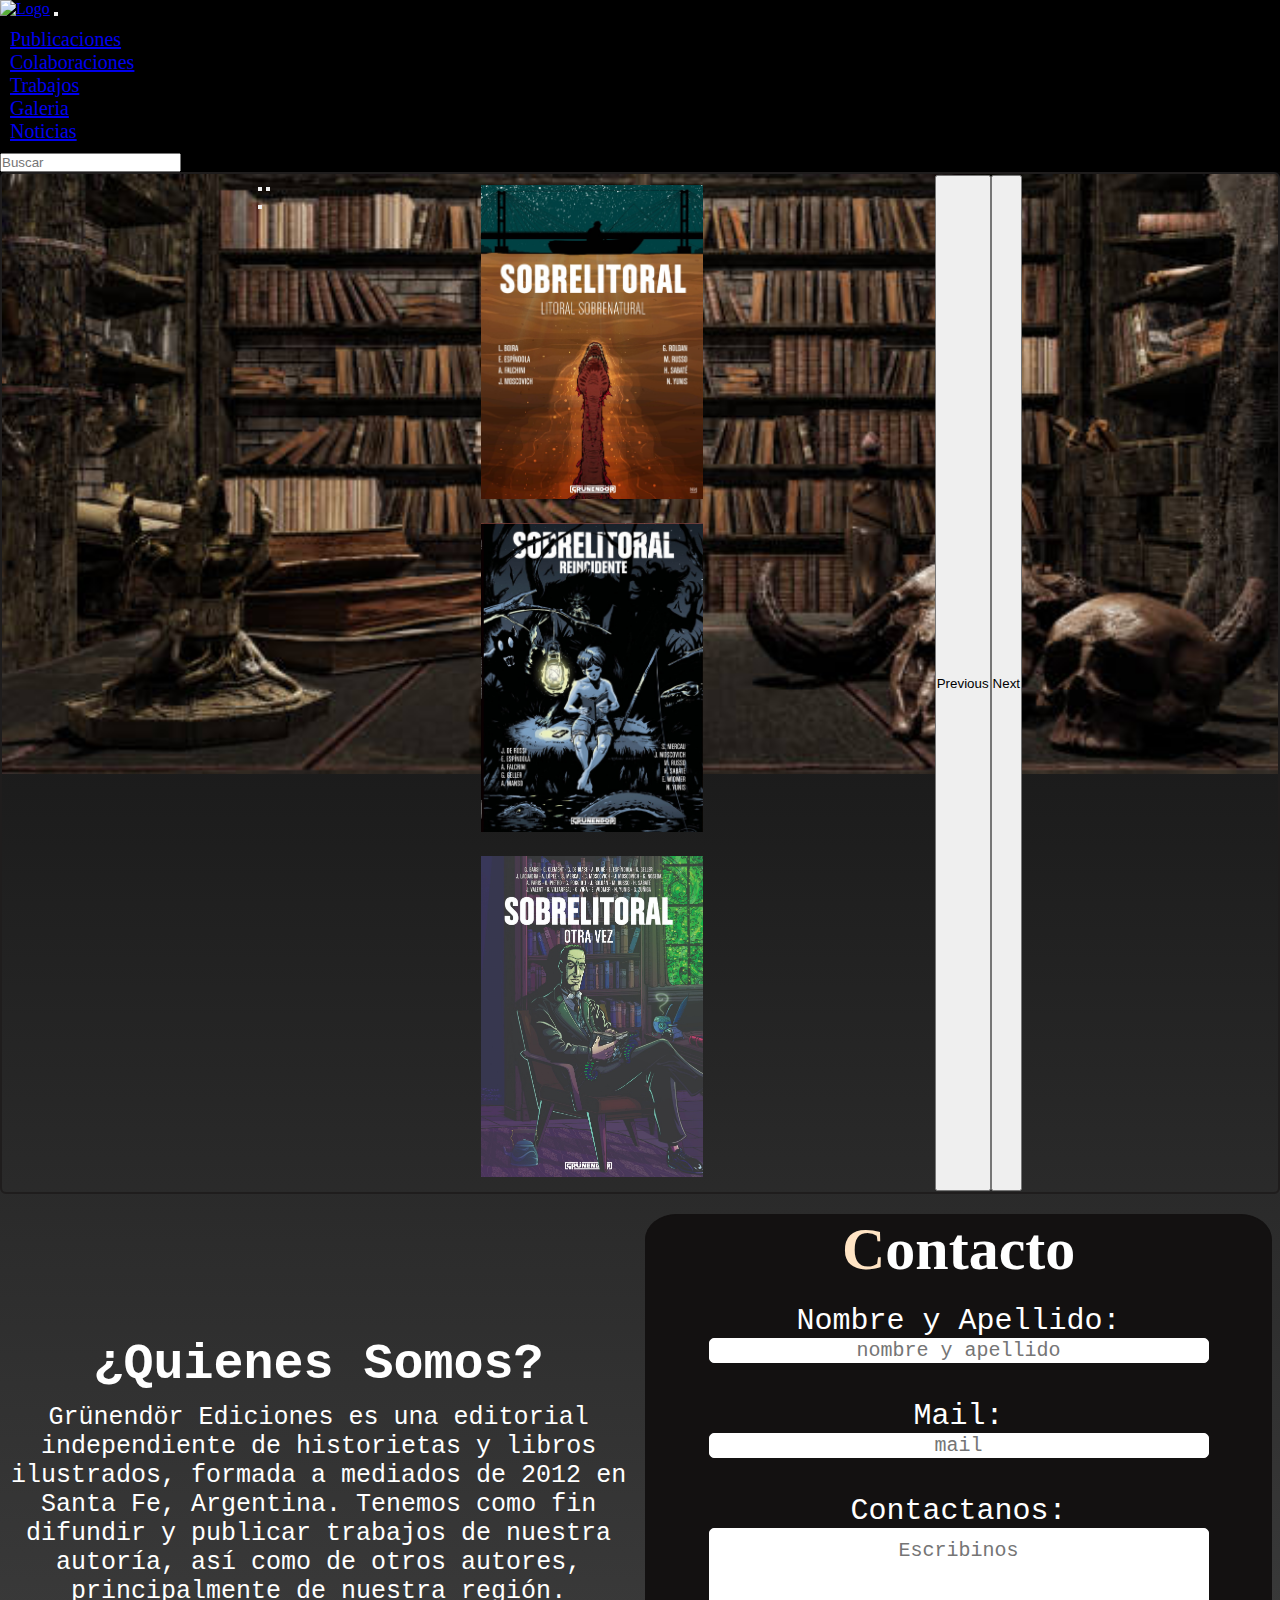
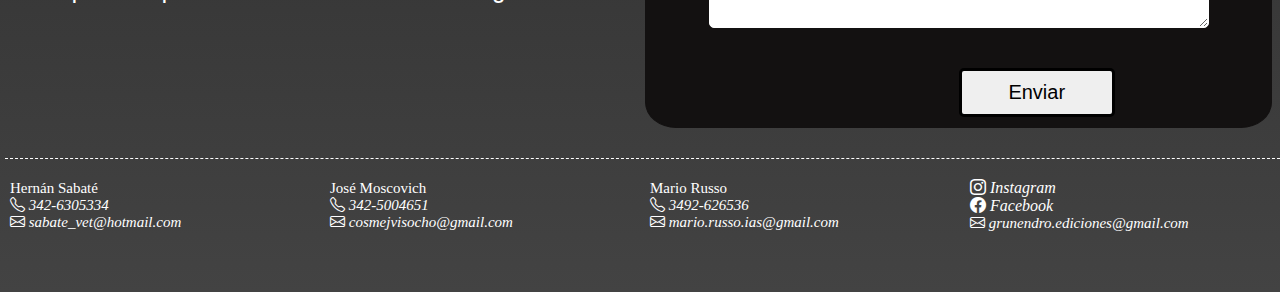
==== index.html @ ede52e36 "tercer pre entrega incompleta" ====
<!DOCTYPE html>
<html lang="es">

<head>
    <meta charset="UTF-8">
    <meta http-equiv="X-UA-Compatible" content="IE=edge">
    <meta name="viewport" content="width=device-width, initial-scale=1.0">
    <title>Grünendör Ediciones</title>
    <!--ANIMATE CSS-->
    <link rel="stylesheet" href="https://cdnjs.cloudflare.com/ajax/libs/animate.css/4.1.1/animate.min.css" />
    <!--ICONOS BOOTSTRAP -->
    <link rel="stylesheet" href="https://cdn.jsdelivr.net/npm/bootstrap-icons@1.10.3/font/bootstrap-icons.css">
    <!--CSS BOOTSTRAP-->
    <link href="https://cdn.jsdelivr.net/npm/bootstrap@5.3.0-alpha1/dist/css/bootstrap.min.css" rel="stylesheet"
        integrity="sha384-GLhlTQ8iRABdZLl6O3oVMWSktQOp6b7In1Zl3/Jr59b6EGGoI1aFkw7cmDA6j6gD" crossorigin="anonymous">

    <!--CSS-->
    <link rel="stylesheet" href="CSS/estilos.css">
</head>
<!--en la pagina incial quiero mostrar portadas de libros mas importante o relevantes de la semana o mes que se pueda ir pasando de lados y al clickear en alguna portada, te lleve a la informacion de dicho libro. Luego bajando te encontras con una descripcion de la editorial, luego con un formulario de contacto y por ultimo las redes sociales, numero de wsp y mail. Le estoy haciendo un sitio web a una editorial que tiene mas de 10 años de actividad, pero no puedieron tener su sitio web, mas adelante me gustaria agregarle un tienda. hay muchas cosas que no me salieron como queria en el boceto, y el menu de navegacion  no esta como me gustaria que este. Como tengo dos pantallas una de escritorio y una netbook no se porque no se me adptan a las dos pantallas.-->

<body class="container-fluid">
    <header>
        <nav class="navbar navbar-expand-lg contenedor-menu" data-bs-theme="dark">
            <div class="container-fluid">
                <a class="navbar-brand " href="index.html"><img class=" rounded-pill logo-colabo"
                        src="imagenes/logo-menu.png" alt="Logo"></a>
                <button class="navbar-toggler" type="button" data-bs-toggle="collapse"
                    data-bs-target="#navbarSupportedContent" aria-controls="navbarSupportedContent"
                    aria-expanded="false" aria-label="Toggle navigation">
                    <span class="navbar-toggler-icon"></span>
                </button>
                <div class="collapse navbar-collapse" id="navbarSupportedContent">
                    <ul class="navbar-nav me-auto mb-2 mb-lg-0">

                        <li class="nav-item">
                            <a class="nav-link active " href="paginas/publicaciones.html">Publicaciones</a>
                        </li>

                        <li class="nav-item">
                            <a class="nav-link active" href="paginas/colaboraciones.html">Colaboraciones</a>
                        </li>

                        <li class="nav-item">
                            <a class="nav-link active" href="paginas/trabajos.html">Trabajos</a>
                        </li>

                        <li class="nav-item">
                            <a class="nav-link active" href="paginas/galeria.html">Galeria</a>
                        </li>

                        <li class="nav-item">
                            <a class="nav-link active" href="paginas/noticias.html">Noticias</a>
                        </li>

                    </ul>
                    <form class="d-flex" role="search">
                        <input class="form-control me-2" type="search" placeholder="Buscar" aria-label="Search">
                    </form>
                </div>
            </div>
        </nav>
    </header>

    <!--PASA PORTADAS Y ¿QUIENES SOMOS?-->

    <main>
        <div id="carouselExampleIndicators" class="carousel slide carusel-portadas">
            <div class="carousel-indicators">
                <button type="button" data-bs-target="#carouselExampleIndicators" data-bs-slide-to="0" class="active"
                    aria-current="true" aria-label="Slide 1"></button>
                <button type="button" data-bs-target="#carouselExampleIndicators" data-bs-slide-to="1"
                    aria-label="Slide 2"></button>
                <button type="button" data-bs-target="#carouselExampleIndicators" data-bs-slide-to="2"
                    aria-label="Slide 3"></button>
            </div>
            <div class="carousel-inner">
                <div class="carousel-item active carusel-cartas">
                    <img src="imagenes/publicaciones/sobre-el-litoral.jpeg" class="d-block w-70 h-20"
                        alt="Portada 1ra edicion">
                </div>
                <div class="carousel-item carusel-cartas">
                    <img src="imagenes/publicaciones/sobre-el-litoral-reicidente.jpeg" class="d-block w-70 h-20"
                        alt="portada 2da edicion">
                </div>
                <div class="carousel-item carusel-cartas">
                    <img src="imagenes/publicaciones/sobre-el-litoral-otra-vez.jpeg" class="d-block w-70 h-20"
                        alt="portada 3ra ediciom">
                </div>
            </div>
            <button class="carousel-control-prev" type="button" data-bs-target="#carouselExampleIndicators"
                data-bs-slide="prev">
                <span class="carousel-control-prev-icon" aria-hidden="true"></span>
                <span class="visually-hidden">Previous</span>
            </button>
            <button class="carousel-control-next" type="button" data-bs-target="#carouselExampleIndicators"
                data-bs-slide="next">
                <span class="carousel-control-next-icon" aria-hidden="true"></span>
                <span class="visually-hidden">Next</span>
            </button>
        </div>
    </main>
    <div class="contendor-quienes-form">

        <div class="quienes-somos">
            <h1 class="animate-animated animate__heartBeat titulo Bordes">¿Quienes Somos?</h1>
            <p class="parrafo Bordes">Grünendör Ediciones es una editorial independiente de historietas y libros
                ilustrados,
                formada a mediados de 2012 en Santa Fe, Argentina. Tenemos como fin difundir y publicar trabajos de
                nuestra
                autoría, así como de otros autores, principalmente de nuestra región. </p>
        </div>


        <!--FORMULARIO-->



        <div class="contenedor-form">

            <form action="" class="formulario">

                <h2 class="titForm"> <span>C</span>ontacto</h2>

                <label class="indicacion" for="nombre y apellido">Nombre y Apellido:</label>
                <input id="nombre y apellido" class="form-input" placeholder="nombre y apellido">

                <br><br>

                <label class="indicacion" for="mail">Mail:</label>
                <input id="mail" class="form-input" placeholder="mail">

                <br><br>

                <label class="indicacion" for="contactanos">Contactanos:</label>
                <textarea name="contactanos" id="contactanos" cols="30" rows="10" class="form-textarea"
                    placeholder="Escribinos"></textarea>

                <button type="submite">Enviar</button>
            </form>
        </div>
    </div>


    <!--PIE DE PAGINA-->

    <footer class="contenedor-contacto">

        <span class="contacto">
            <form action="">
                <ul>
                    <li>
                        <p>Hernán Sabaté</p>
                    </li>
                    <li>
                        <p><i class="bi bi-telephone"> 342-6305334</i></p>
                    </li>
                    <li>
                        <p><i class="bi bi-envelope"> sabate_vet@hotmail.com </i></p>
                    </li>
                </ul>
            </form>
        </span>

        <span class="contacto">
            <form action="">
                <ul>
                    <li>
                        <p>José Moscovich</p>
                    </li>
                    <li>
                        <p><i class="bi bi-telephone"> 342-5004651 </i></p>
                    </li>
                    <li>
                        <p><i class="bi bi-envelope"> cosmejvisocho@gmail.com</i></p>
                    </li>
                </ul>
            </form>
        </span>

        <span class="contacto">
            <form action="">
                <ul>
                    <li>
                        <p>Mario Russo</p>
                    </li>
                    <li>
                        <p><i class="bi bi-telephone"> 3492-626536</i></p>
                    </li>
                    <li>
                        <p><i class="bi bi-envelope"> mario.russo.ias@gmail.com </i></p>
                    </li>
                </ul>
            </form>
        </span>

        <span class="contacto">
            <form action="">
            <ul>
                <li>
                    <a href="https://www.instagram.com/grunendor_ediciones/" target="_blank"><i
                            class="bi bi-instagram"> Instagram
                        </i>
                    </a>
                </li>
                <li>
                    <a href="https://www.facebook.com/Grunendor" target="_blank">
                        <i class="bi bi-facebook"> Facebook
                        </i>
                    </a>
                </li>
                <li>
                    <p><i class="bi bi-envelope"> grunendro.ediciones@gmail.com</i></p>
                </li>
            </ul>
        </form>
        </span>

    </footer>
    <script src="https://cdn.jsdelivr.net/npm/bootstrap@5.3.0-alpha1/dist/js/bootstrap.bundle.min.js"
        integrity="sha384-w76AqPfDkMBDXo30jS1Sgez6pr3x5MlQ1ZAGC+nuZB+EYdgRZgiwxhTBTkF7CXvN" crossorigin="anonymous">
        </script>
</body>

</html>
---- CSS/estilos.css ----
* {
    padding: 0%;
    margin: 0%;
    box-sizing: border-box;
}

/*Color de Fondo*/
body {
    background: linear-gradient(to bottom, #000000, #434343)
}

/*Logo*/
.logo-colabo {
    width: 40%;
    /* height: 100%; */
    /* margin: 10px; */
}


/* Estilos del menu*/
.contenedor-menu {
    width: 100%;
    /* height: 10%; */
    background-color: rgb(0, 0, 0);
}

.contenedor-menu ul {
    font-size: 20px;
    color: white;
    margin: 10px;
}

/******************Inicio********************/

.carusel-portadas {
    /* background-color: rgb(14, 13, 13); */
    background-image: url(../imagenes/fondo-corusel-2.jpg);
    background-size: 100% 600px;
    background-repeat: no-repeat;
    border: 2px rgb(31, 29, 29) solid;
    width: 100%;
    /* height: 500px; */
    margin: auto;
    padding: 1px 20% 1px 20%;
    border-radius: 6px;
    display: flex;
    flex-flow: row nowrap;

}

.carusel-cartas {
    /* padding-left: 40%; */
    width: 35%;
    margin-left: 30%;
    /* padding-left: 50%; */

}

.carusel-cartas img {
    width: 100%;
    margin: 5px;
    padding: 5px;
}


.contendor-quienes-form {
    width: 100%;
    margin-top: 20px;
    margin-left: 5px;
    margin-right: 5px;
    margin-bottom: 20px;
    display: flex;
    flex-flow: row wrap;
    justify-content: space-between;
    align-items: center;
}


.quienes-somos {
    /* border: 1px solid black; */
    width: 49%;
    transition: 1s;
}
.quienes-somos:hover{
    text-shadow: 4px 4px  10px rgb(0, 0, 0);
}

@keyframes desaparecetexto {
    0% {
        opacity: 0%;
    }
   
    100% {
        opacity:100% ;
    }
}

.titulo {
    color: white;
    text-align: center;
    /* text-decoration: underline; */
    font-family: monospace;
    font-size: 50px;
    margin: auto;
    animation-name: desaparecetexto;
    animation-iteration-count: 1;
    animation-duration: 5s;
}

.parrafo {
    color: white;
    text-align: center;
    font-family: monospace;
    /* line-height: 3rem; */
    font-size: 25px;
    margin-top: 10px;
   animation-name: desaparecetexto;
    animation-iteration-count: 1;
    animation-duration: 5s; 
}




/*Formulario*/
.contenedor-form {
    background-color: rgb(19, 17, 17);
    width: 49%;
    height: 100%;
    margin: auto;
    border: 1px rgb(19, 17, 17) solid;
    border-radius: 5%;
}

.formulario {
    width: 100%;
    height: 100%;
    padding: auto;
    margin: auto;
    display: flex;
    flex-flow: column wrap;
    justify-content: center;
    align-items: center;
}

.contenedor-form .formulario .indicacion {
    display: block;
    color: white;
    text-align: center;
    font-size: 30px;
    font-family: monospace;
}

.contenedor-form .formulario .form-input {
    border: 1px solid white;
    width: 80%;
    height: 25px;
    padding: 10px;
    margin: auto;
    border-radius: 5px;
    font-size: 20px;
    color: white;
    font-family: monospace;
    text-align: center;
}

.form-textarea {
    border: 1px solid white;
    width: 80%;
    height: 100px;
    padding: 10px;
    margin-bottom: 20px;
    border-radius: 5px;
    font-size: 20px;
    color: white;
    font-family: monospace;
    text-align: center;
}

.contenedor-form .formulario .titForm span {
    font: 60px;
    color: bisque;
}

.contenedor-form .formulario h2 {
    font-size: 60px;
    color: white;
    margin-bottom: 20px;
}

.contenedor-form .formulario button {
    border: 3px solid black;
    width: 25%;
    padding: 10px;
    margin-top: 20px;
    margin-left: 25%;
    margin-bottom: 10px;
    border-radius: 5px;
    font-size: 20px;
}

/*pie de pagina*/
.contenedor-contacto {
    width: 100%;
    border-top: 1px white dashed;
    margin: 30px 5px 30px 5px;
    padding: 0px;
    display: flex;
    justify-content: space-between;
    align-items: center;
}

.contacto {
    /* border-top: 1px solid white; */
    /* background-color: red; */
    margin: 20px 5px 30px 5px;
    padding: 20;
    width: 25%;
    display: flex;
    flex-direction: column;
    flex-wrap: wrap;
    justify-content: center;
    align-items: start;
}

.contacto ul {
    list-style: none;
}

.contacto ul li p {
    color: white;
    font-size: 15px;
}

.contacto form ul li a {
    color: white;
    text-decoration: none;
}


/***************estilo de colaboraciones****************/
/*header*/


/*main*/

.titulo-colabo {
    color: white;
    text-align: center;
    font-size: 80px;
    font-family: monospace;
}

h2 {
    color: white;
    text-align: center;
    font-size: 40px;
}

.descripcion-colabo {
    color: white;
    text-align: center;
    font-size: 30px;
    margin-top: 10px;
    margin-bottom: 50px;
}

.contenedor-colabo {
    width: 100%;
    margin: auto;
    padding: 5px;
    display: flex;
    flex-flow: row wrap;
    justify-content: space-evenly;
    align-items: center;
}

.contenedor-portadas {
    background-color: white;
    border: 5px solid white;
    width: 25%;
    margin: 5px;
    /* padding: 5px; */
    transition: height 2s, width 2s;
    opacity: 60%;

}

.contenedor-portadas:hover {
    border: 1px solid white;
    width: 45%;
    margin: 1px;
    padding: 1px;
    opacity: 100%;

}

.contenedor-portadas-cinco {
    border: 5px solid white;
    width: 20%;
    margin: 5px;
    transition: height 2s, width 2s;
    opacity: 60%;
}

.contenedor-portadas-cinco:hover {
    border: 2px white solid;
    width: 35%;
    opacity: 100%;

}

.contenedor-portadas-tres {
    border: 5px solid white;
    width: 35%;
    margin: 5px;
    transition: height 2s, width 2s;
    opacity: 60%;
}

.contenedor-portadas-tres:hover {
    border: 1px solid white;
    width: 45%;
    opacity: 100%;
}



/************estilo galeria**************/

.MenuGale {
    text-align: center;
}

.ItemGale {
    display: inline;
    list-style-type: none;
}

.menu-interno {
    /* background-color: aquamarine; */
    width: 100%;
    transition: 1s;
    margin: 10px;
}

.menu-interno nav ul{
    list-style: none;
    display: flex;
    flex-flow: row nowrap;
    justify-content: space-around;
    padding-left:20px; 
}
.menu-interno nav ul li a{
    text-decoration: none;
    color: white;
    font-size: 20px;
    transition: 1s;
}
.enlaces-menu-interno:hover{
    text-decoration:underline;
    font-size: 22px;
    color: rgb(197, 197, 197);
    text-shadow: 1px 1px 3px white;
}


.titulo-galeria {
    color: white;
    text-align: center;
    font-size: 80px;
    text-transform: uppercase;
}

.subtitulo-galeria {
    color: white;
    text-align: center;
    font-size: 40px;
}

.descripcion-galeria {
    color: white;
    text-align: center;
    font-size: 20px;
    line-height: 35px;
}


.galeria-uno {
    /* background-color: black; */
    /* border: 2px black solid; */
    height: 100%;
    width: 90%;
    margin: auto;
    padding: top 5px;
    ;
    padding-bottom: 0px;
    padding-left: 0px;
    display: flex;
    flex-flow: row wrap;
    flex-wrap: wrap;
    justify-content: center;
    align-items: first baseline;
}

/* @keyframes desaparecefotos{
    0%{
        opacity: 0%;
    }
    100%{
        opacity: 100%;
    }
} */


.fotos-videos {
    /* background-color: darkolivegreen; */
    border: 4px white solid;
    padding: 1px 1px 1px 1px;
    margin-left: 5px;
    margin-top: 5px;
    margin-bottom: 5px;
    height: auto;
    width: 30%;
    opacity: 85%;
    /* animation-name: desaparecefotos;
    animation-duration: 3s; */
    transition: 1s;
}

.fotos-videos:hover {
    width: 32%;
    opacity: 100%;
    box-shadow: 3px 3px 10px black;
}

.fotos-videos-dos {
    /* background-color: darkolivegreen; */
    border: 4px white solid;
    padding: 1px 1px 1px 1px;
    width: 48%;
    height: auto;
    margin-left: 5px;
    margin-top: 5px;
    margin-bottom: 5px;
    /* animation-name: desaparecefotos;
    animation-duration: 3s; */
    opacity: 85%;
    transition: 1s;
}

.fotos-videos-dos:hover {
    width: 50%;
    opacity: 100%;
   box-shadow: 3px 3px 3px black;

}

/************estilo de noticias************/
.MenuNoti {
    text-align: center;
}

.ItemNoti {
    display: inline;
    list-style-type: none;
}

/*Main*/
/*concurso*/
.titulo-not {
    color: white;
    text-align: center;
    font-size: 80px;
    text-transform: uppercase;
}

.subtitulo-not {
    color: white;
    text-align: center;
    font-size: 40px;
    border-top: 2px white solid;
    text-transform: uppercase;
}

.indicaciones-not {
    color: white;
    text-align: center;
    font-size: 25px;
    line-height: 30px;
}

.link-concur {
    text-align: center;
    font-size: 20px;
}

/*proximamente. en esta seccion saldra la informacion de los libros que estan por salir*/

.subtitulo-prox {
    color: white;
    text-align: center;
    font-size: 40px;
    margin-top: 30px;
    text-transform: uppercase;
}

.contendor-nuevo-proyecto-uno {
    /*  background-color: rgb(29, 27, 27);   */
    /* border: 5px solid white;  */
    width: 80%;
    /* height: 700px; */
    padding: 50x;
    margin: 3% 10% 3% 10%;
    display: flex;
    flex-flow: row wrap;
    justify-content: space-evenly;
    transition: 1.5s;
}

.contendor-nuevo-proyecto-uno:hover {
    width: 83%;
    /* border: 0px black solid;  */
    background-color: black;


}



.contendor-nuevo-proyecto {
    /* background-color: darkolivegreen;
    border: 2px white solid;  */
    width: 80%;
    /* height: 700px; */
    padding: 30px;
    margin: auto;
    display: flex;
    flex-flow: row wrap;
    justify-content: space-evenly;
}

.madafaka-camon {
    width: 30%;
    margin: auto;
}

.madafaka-camon img {
    width: 100%;
}

.descripcion-cm {
    width: 45%;
}


.concurso-mate {
    width: 35%;
}


.concurso-mate img {
    width: 100%;
}

.portada-inundacion {
    width: 25%;
    margin: 10px;
}

.portada-inundacion img {
    width: 100%;
}

.portada-prox-descri {
    background-color: darkolivegreen;
    border: 5px solid white;
    /* height: 20%; */
    width: 25%;
    display: flex;
    flex-flow: column wrap;
}

.portada-nv {
    background-color: white;
    width: 100%;
    height: 75%;
}

.portada-nv img {
    width: 100%;
}

.descripcion-nv {
    background-color: black;
    width: 100%;
    height: 25%;
    padding: 10px;
}

.descripcion-nv p {
    color: white;
    font-size: 20px;
    text-align: center;
    /* line-height: 50px; */
}

.descripcion-prox {
    background-color: darkolivegreen;
    border: 1px darkolivegreen solid;
    width: 50%;
    text-align: center;
}



.descripcion-general {
    color: white;
    margin-top: 30px;
    text-align: center;
    font-size: 17px;
    /* line-height: 30px; */
    transition: 1s;
}


.carta-cronicas-azul {
    width: 25%;
    margin: 0px;
    padding: 5px;
}

.carta-cronicas-azul img {
    width: 100%;
}

.cartas-proyecto-ca {
    width: 20%;
    margin: 5px;
}

.cartas-proyecto-ca img {
    width: 100%;
}

.cartas-proyecto-cv {
    width: 20%;
    margin: auto;
    padding: 5px;
}

.cartas-proyecto-cv img {
    width: 100%;
}




/*****************estilo de publicaciones******************/
.MenuPubli {
    text-align: center;
}

.ItemPubli {
    display: inline;
    list-style-type: none;
}

/*main*/
.titulo-publi {
    color: white;
    text-align: center;
    font-size: 80px;
}

.subtitulo-publi {
    color: white;
    text-align: center;
    font-size: 40px;
}

.contenedor-publicaciones {
    /* background-color: darkgreen; */
    /* border: 1px white solid; */
    width: 100%;
    display: flex;
    flex-flow: row wrap;
    justify-content: space-between;
    align-items: center;
}
 


.img-descr-p {
    /* border: 2px solid white; */
    width: 20%;
    /* height: 100%; */
    margin: 10px;
    padding: 1%;
    transition: 1s;
}


.img-descr-p:hover{
    width: 22%;
    background-color: rgb(17, 14, 14);
    border: 0px solid rgb(17, 14, 14);
    margin: auto;
    padding: auto;
    box-shadow: 5px 5px 5px black;
}
.img-p {
    /* background-color: red; */
    width: 100%;
    height: 55%;
    margin: auto;
    /* padding: auto; */
}

.img-p img {
    width: 100%;
}

.img-p-dos{
    width: 100%;
    height: 40%;
}
.img-p-dos img{
    width: 100%;
}

.descripcion-p {
    /* background-color: aqua; */
    width: 100%;
    height: 45%;
    margin:auto;
    /*p adding: 1%;*/
}


.descripcion-p h3 {
    color: white;
    text-align: center;
    margin-top: 20px;
}


.descripcion-p ul li {
    color: white;
    list-style: circle;
}


.descripcion-p p {
    color: white;
    text-align: center;
    font-weight: bold;
    font-size: 12px;
}

.descripcion-p-dos {
    /* background-color: aqua; */
    width: 100%;
    height: 60%;
    margin-top: 10px;
    /*p adding: 1%;*/
}

.descripcion-p-dos h3 {
    color: white;
    text-align: center;
    margin-top: 20px;
}


.descripcion-p-dos ul li {
    color: white;
    list-style: circle;
}


.descripcion-p-dos p {
    color: white;
    text-align: center;
    font-weight: bold;
    font-size: 12px;
}

/********** estilo trabajos *********/
.MenuTrab {
    text-align: center;
}

.ItemTrab {
    display: inline;
    list-style-type: none;
}

/*main*/

.titulo-trab {
    color: white;
    text-align: center;
    font-size: 80px;
    text-transform: uppercase;
}

.contenedor-par-trab {
    /* border: solid 1px red; */
    width: 95%;
    height: 200px;
    margin: auto;
}

.parrafo-trab {
    color: white;
    text-align: center;
    font-size: 23px;
    line-height: 30px;
}

.contenedor-trab {
    /* background-color: black; */
    color: white;
    /* border: 2px white solid; */
    font-family: monospace;
    width: 95%;
    height: 90%;
    padding: 30px;
    margin: auto;
    display: flex;
    flex-flow: column wrap;
    align-items: center;
}


.trab-no-publi-1 {
    /* background-color: black; */
    /* border: 1px white solid; */
    width: 85%;
    /* height: 750px; */
    margin: 5px 5px 20px 5px;
    padding: auto;
    align-items: center;
    transition: 1s;
}
.trab-no-publi-1:hover{
    width: 100%;
    background-color: black;
}

.trab-no-publi-1 h2 {
    text-align: center;
    font-size: 40px;
    /* font-family: monospace; */
    text-decoration: underline;
    margin-top: 10px;
    margin-bottom: 15px;
}

.trab-no-publi-1 p {
    text-align: center;
    font-size: 20px;
    /* font-family: monospace; */
    line-height: 20px;
    margin-bottom: 15px;
}

.trab-no-publi-1 nav {
    text-align: center;
    display: inline;
}

.trab-no-publi-1 nav ul {
    margin-bottom: 10px;
}

.trab-no-publi-1 nav ul li {
    font-size: 20px;
    margin-left: 30px;
}

.trab-no-publi-2 {
    /* background-color: black; */
    /* border: 1px white solid; */
    width: 99%;
    /* height: 1970px; */
    margin: 5px 5px 20px 5px;
    transition: 1s;
}
.trab-no-publi-2:hover{
    width: 100%;
    background-color: black;
}

.trab-no-publi-2 h2 {
    text-align: center;
    text-decoration: underline;
    font-size: 40px;
    margin-top: 10px;
    margin-bottom: 15px;
}

.trab-no-publi-2 p {
    text-align: center;
    font-size: 20px;
    line-height: 20px;
    margin-bottom: 15px;
}

.trab-no-publi-2 nav {
    text-align: center;
    display: inline;
    font-size: 20px;
}

.trab-no-publi-2 nav ul {
    margin-bottom: 10px;
}

.trab-no-publi-2 nav ul li {
    font-size: 20px;
    margin-left: 30px;
}

.trab-no-publi-3 {
    /* background-color: black; */
    /* border: 1px white solid; */
    width: 99%;
    /* height: 1970px; */
    margin: 5px 5px 20px 5px;
    transition: 1s;
}

.trab-no-publi-3:hover{
    width: 100%;
    background-color: black;
}

.trab-no-publi-3 h2 {
    text-align: center;
    text-decoration: underline;
    font-size: 40px;
    margin-top: 10px;
    margin-bottom: 15px;
}

.trab-no-publi-3 p {
    text-align: center;
    font-size: 20px;
    line-height: 20px;
    margin-bottom: 15px;
}

.trab-no-publi-3 nav {
    text-align: center;
    display: inline;
    font-size: 20px;
}

.trab-no-publi-3 nav ul {
    margin-bottom: 10px;
}

.trab-no-publi-3 nav ul li {
    list-style: circle;
    font-size: 20px;
    margin-left: 30px;
}

.trab-no-publi-4 {
    /* background-color: black; */
    /* border: 1px white solid; */
    width: 99%;
    /* height: 1950px; */
    margin: 5px 5px 20px 5px;
    transition: 1s;
}

.trab-no-publi-4:hover{
    width: 100%;
    background-color: black;
}

.trab-no-publi-4 h2 {
    text-align: center;
    font-size: 30px;
    margin-top: 10px;
    margin-bottom: 15px;
}

.trab-no-publi-4 p {
    text-align: center;
    font-size: 20px;
    line-height: 20px;
    margin-bottom: 15px;
}

.trab-no-publi-4 nav {
    text-align: center;
    display: inline;
    font-size: 20px;
}

.trab-no-publi-4 nav ul {
    margin-bottom: 10px;
}

.trab-no-publi-4 nav ul li {
    list-style: circle;
    font-size: 20px;
    margin-left: 30px;
}

.trab-no-publi-5 {
    /* background-color: black; */
    /* border: 1px white solid; */
    width: 99%;
    /* height: 800px; */
    margin: 5px 5px 20px 5px;
    transition: 1s;
}

.trab-no-publi-5:hover{
    width: 100%;
    background-color: black;
}

.trab-no-publi-5 h2 {
    text-align: center;
    text-decoration: underline;
    font-size: 40px;
    margin-top: 10px;
    margin-bottom: 15px;
}

.trab-no-publi-5 p {
    text-align: center;
    font-size: 20px;
    line-height: 20px;
    margin-bottom: 15px;
}

.trab-no-publi-5 nav {
    text-align: center;
    display: inline;
    font-size: 20px;
}

.trab-no-publi-5 nav ul {
    margin-bottom: 10px;
}

.trab-no-publi-5 nav ul li {
    list-style: circle;
    font-size: 20px;
    margin-left: 30px;
}

.trab-no-publi-6 {
    /* background-color: black; */
    /* border: 1px white solid; */
    width: 99%;
    /* height: 1450px; */
    margin: 5px 5px 20px 5px;
    transition: 1s;
}

.trab-no-publi-6:hover{
    width: 100%;
    background-color: black;
}

.trab-no-publi-6 h2 {
    text-align: center;
    text-decoration: underline;
    font-size: 40px;
    margin-top: 10px;
    margin-bottom: 15px;
}

.trab-no-publi-6 p {
    text-align: center;
    font-size: 20px;
    line-height: 20px;
    margin-bottom: 15px;
}

.trab-no-publi-6 nav {
    text-align: center;
    display: inline;
    font-size: 20px;
}

.trab-no-publi-6 nav ul {
    margin-bottom: 10px;
}

.trab-no-publi-6 nav ul li {
    list-style: circle;
    font-size: 20px;
    margin-left: 30px;
}

.trab-no-publi-7 {
    /* background-color: black; */
    /* border: 1px white solid; */
    width: 99%;
    /* height: 2630px; */
    margin: 5px 5px 20px 5px;
    transition: 1s;
}

.trab-no-publi-7:hover{
    width: 100%;
    background-color: black;
}

.trab-no-publi-7 h2 {
    text-align: center;
    font-size: 40px;
    margin-top: 10px;
    margin-bottom: 15px;
}

.trab-no-publi-7 p {
    text-align: center;
    font-size: 20px;
    line-height: 20px;
    margin-bottom: 15px;
}

.trab-no-publi-7 nav {
    text-align: center;
    display: inline;
    font-size: 20px;
}

.trab-no-publi-7 nav ul {
    margin-bottom: 10px;
}

.trab-no-publi-7 nav ul li {
    list-style: circle;
    font-size: 20px;
    margin-left: 30px;
}

.trab-no-publi-8 {
    /* background-color: black; */
    /* border: 1px white solid; */
    width: 99%;
    /* height: 1450px; */
    margin: 5px 5px 20px 5px;
    transition: 1s;
}

.trab-no-publi-8:hover{
    width: 100%;
    background-color: black;
}

.trab-no-publi-8 h2 {
    text-align: center;
    font-size: 40px;
    margin-top: 10px;
    margin-bottom: 15px;
}

.trab-no-publi-8 p {
    text-align: center;
    font-size: 20px;
    line-height: 20px;
    margin-bottom: 15px;
}

.trab-no-publi-8 nav {
    text-align: center;
    display: inline;
    font-size: 20px;
}

.trab-no-publi-8 nav ul {
    margin-bottom: 10px;
}

.trab-no-publi-8 nav ul li {
    list-style: circle;
    font-size: 20px;
    margin-left: 30px;
}

.trab-no-publi-9 {
    /* background-color: black; */
    /* border: 1px white solid; */
    width: 99%;
    /* height: 2630px; */
    margin: 5px 5px 20px 5px;
    transition: 1s;
}

.trab-no-publi-9:hover{
    width: 100%;
    background-color: black;
}

.trab-no-publi-9 h2 {
    text-align: center;
    font-size: 30px;
    margin-top: 10px;
    margin-bottom: 15px;
}

.trab-no-publi-9 p {
    text-align: center;
    font-size: 20px;
    line-height: 20px;
    margin-bottom: 15px;
}

.trab-no-publi-9 nav {
    text-align: center;
    display: inline;
    font-size: 20px;
}

.trab-no-publi-9 nav ul {
    margin-bottom: 10px;
}

.trab-no-publi-9 nav ul li {
    list-style: circle;
    font-size: 20px;
    margin-left: 30px;
}

.items-trab {
    display: inline;
    list-style: circle;
}

/*portadas*/
/*----AND JUSTICE FOR ALL----*/
.contenedor-port {
    width: 100%;
    /* height: 75%; */
    /* border: 1px black solid; */
    display: flex;
    flex-direction: row;
    margin: auto;

}

.portada-trab {
    width: 100%;
    margin: auto;
    padding: 5px;
}


/*----ECDISIS----*/
.contenedor-port2 {
    width: 90%;
    display: flex;
    flex-direction: row;
    margin: auto;
    flex-wrap: wrap;
    justify-content: center;
}

.contenedor-port2 .portada-trab {
    width: 30%;
    margin: auto;
    padding: 5px;
    opacity: 90%;
}






/*----EL JAFARI----*/
.contenedor-port3 {
    width: 99%;
    height: 80%;
    display: flex;
    flex-direction: row;
    margin: auto;
    flex-wrap: wrap;
    justify-content: center;
}

.portada-trab {
    width: 30%;
    margin: auto;
    padding: 5px;
} 


/*----EL QUISTE----*/
.contenedor-port4 {
    width: 100%;
   
    display: flex;
    flex-direction: row;
    margin: auto;
    flex-wrap: wrap;
    justify-content: center;
}

.contenedor-port4 .portada-trab {
    width: 30%;
    margin: auto;
    padding: 5px;
    opacity: 90%;
}

.contenedor-port4 .portada-trab4 {
    width: 40%;
    margin: auto;
    padding: 5px;
    opacity: 90%;
}

.portada-trab4:hover{
    width: 50%;
    opacity: 100%;
}





/*----HABLADOR----*/
.contenedor-port5 {
    width: 99%;
    height: 80%;
    display: flex;
    flex-direction: row;
    margin: auto;
    flex-wrap: wrap;
    justify-content: center;
}

.contenedor-port5 .portada-trab {
    width: 30%;
    margin: auto;
    padding: 5px;
}



/*----LOS RICOS SOMOS NOSOTROS----*/
.contenedor-port6 {
    width: 99%;
    height: 80%;
    display: flex;
    flex-direction: row;
    margin: auto;
    flex-wrap: wrap;
    justify-content: center;
}

.contenedor-port6 .portada-trab {
    width: 30%;
    margin: auto;
    padding: 5px;
}



/*----LUCHA DESPAREJA----*/
.contenedor-port7 {
    width: 99%;
    height: 80%;
    display: flex;
    flex-direction: row;
    margin: auto;
    flex-wrap: wrap;
    justify-content: center;
}

.contenedor-port7 .portada-trab {
    width: 30%;
    margin: auto;
    padding: 5px;
}



/*----PERROS DE HIELO----*/
.contenedor-port8 {
    width: 99%;
    height: 80%;
    display: flex;
    flex-direction: row;
    margin: auto;
    flex-wrap: wrap;
    justify-content: center;
}

.contenedor-port8 .portada-trab {

    width: 30%;
    margin: auto;
    padding: 5px;
}

/*----UN POCO DE SUERTE----*/
.contenedor-port9 {
    width: 99%;
    height: 80%;
    display: flex;
    flex-direction: row;
    margin: auto;
    flex-wrap: wrap;
    justify-content: center;
}

.contenedor-port9 .portada-trab {
    width: 30%;
    margin: auto;
    padding: 5px;
}

.portada-trab:hover{
    width: 33.3%;
    opacity: 100%;
}
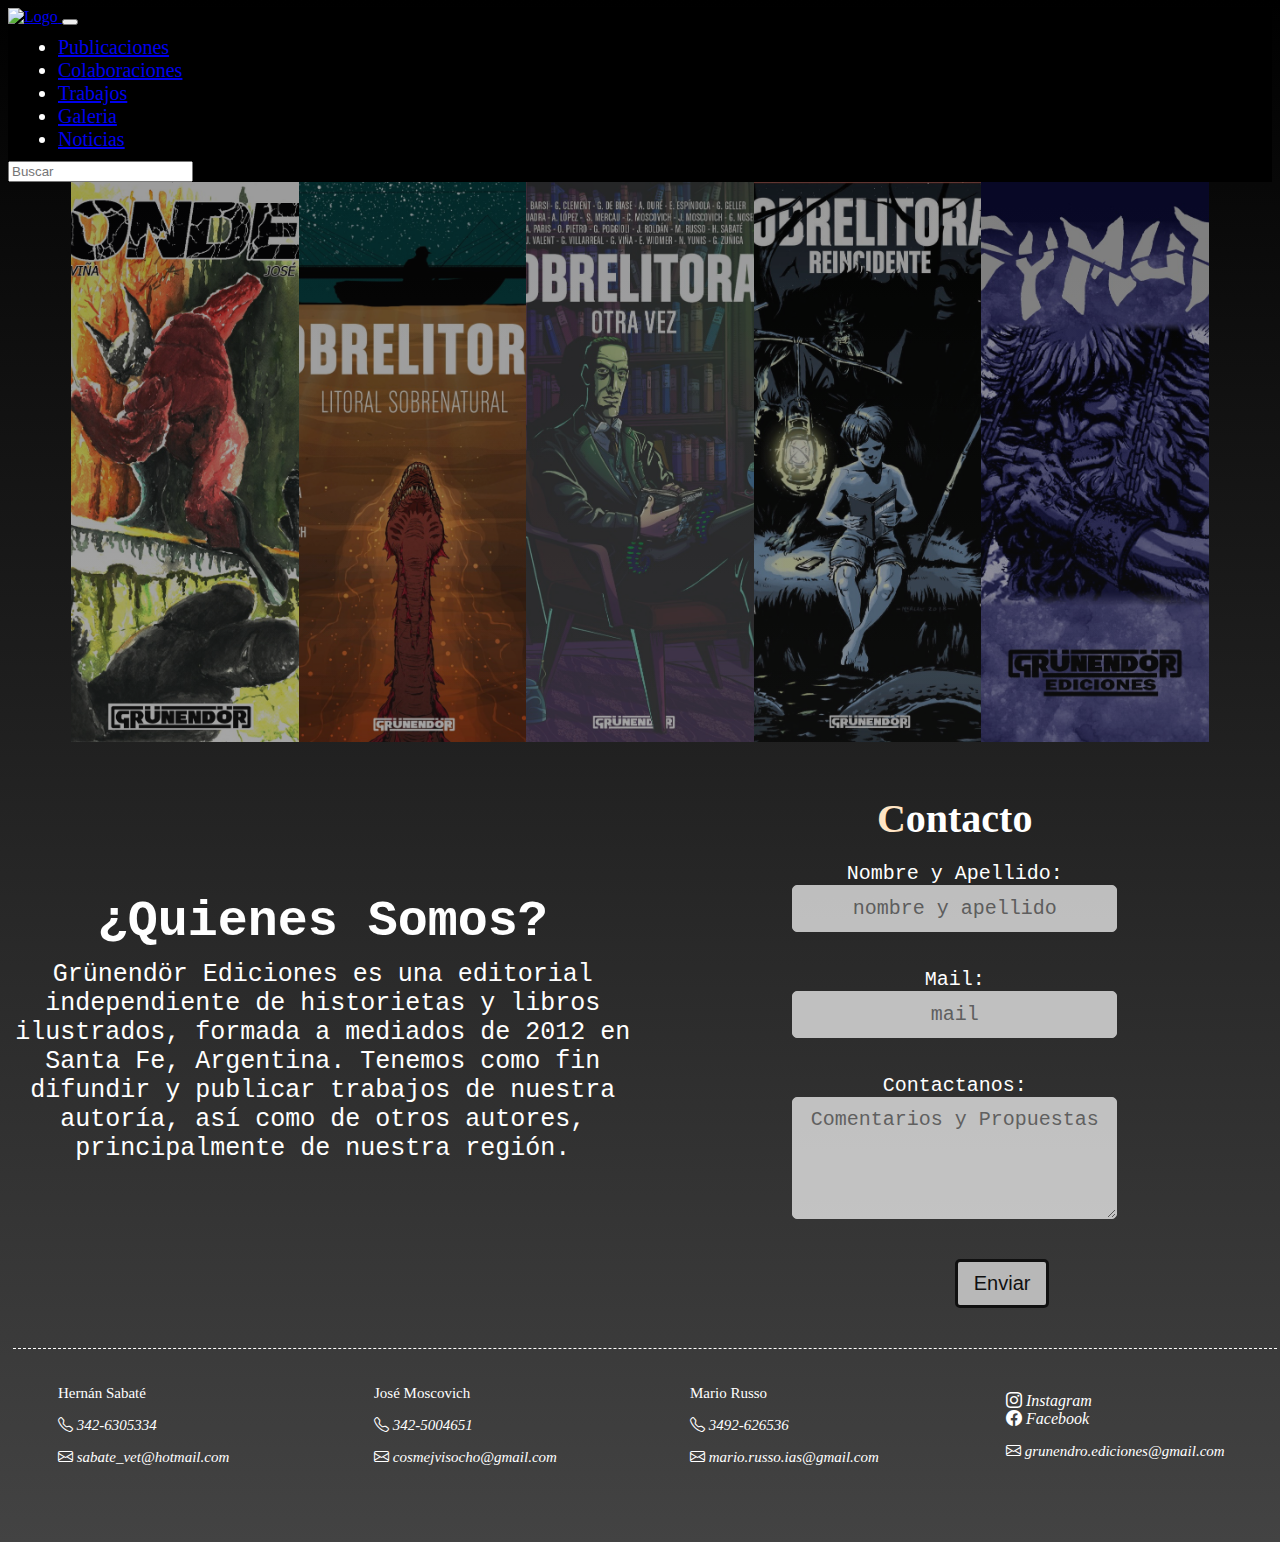
==== commit fe2557c2: "Arreglo de errores de ortografia" ====
--- a/index.html
+++ b/index.html
@@ -23,8 +23,9 @@
     <header>
         <nav class="navbar navbar-expand-lg contenedor-menu" data-bs-theme="dark">
             <div class="container-fluid">
-                <a class="navbar-brand " href="index.html"><img class=" rounded-pill logo-colabo"
-                        src="imagenes/logo-menu.png" alt="Logo"></a>
+                <a class="navbar-brand " href="index.html">
+                    <img class=" rounded-pill logo-colabo" src="/imagenes/logo-menu.png" alt="Logo">
+                </a>
                 <button class="navbar-toggler" type="button" data-bs-toggle="collapse"
                     data-bs-target="#navbarSupportedContent" aria-controls="navbarSupportedContent"
                     aria-expanded="false" aria-label="Toggle navigation">
@@ -65,81 +66,57 @@
     <!--PASA PORTADAS Y ¿QUIENES SOMOS?-->
 
     <main>
-        <div id="carouselExampleIndicators" class="carousel slide carusel-portadas">
-            <div class="carousel-indicators">
-                <button type="button" data-bs-target="#carouselExampleIndicators" data-bs-slide-to="0" class="active"
-                    aria-current="true" aria-label="Slide 1"></button>
-                <button type="button" data-bs-target="#carouselExampleIndicators" data-bs-slide-to="1"
-                    aria-label="Slide 2"></button>
-                <button type="button" data-bs-target="#carouselExampleIndicators" data-bs-slide-to="2"
-                    aria-label="Slide 3"></button>
+
+        <section>
+            <img class="cartas-inicio" src="imagenes/publicaciones/uonder.jpeg" alt="portada-uonder">
+            <img class="cartas-inicio" src="imagenes/publicaciones/sobre-el-litoral.jpeg"
+                alt="portada-sobre-el-litoral">
+            <img class="cartas-inicio" src="imagenes/publicaciones/sobre-el-litoral-otra-vez.jpeg"
+                alt="portada-sobre-el-litoral-otra-vez">
+            <img class="cartas-inicio" src="imagenes/publicaciones/sobre-el-litoral-reicidente.jpeg"
+                alt="portada-sobre-el-litoral-reicident">
+            <img class="cartas-inicio" src="imagenes/publicaciones/symur.jpeg" alt="portada-symu">
+        </section>
+
+        <div class="contendor-quienes-form">
+
+            <div class="quienes-somos">
+                <h1 class="animate-animated animate__heartBeat titulo Bordes">¿Quienes Somos?</h1>
+                <p class="parrafo Bordes">Grünendör Ediciones es una editorial independiente de historietas y libros
+                    ilustrados,
+                    formada a mediados de 2012 en Santa Fe, Argentina. Tenemos como fin difundir y publicar trabajos de
+                    nuestra
+                    autoría, así como de otros autores, principalmente de nuestra región. </p>
             </div>
-            <div class="carousel-inner">
-                <div class="carousel-item active carusel-cartas">
-                    <img src="imagenes/publicaciones/sobre-el-litoral.jpeg" class="d-block w-70 h-20"
-                        alt="Portada 1ra edicion">
-                </div>
-                <div class="carousel-item carusel-cartas">
-                    <img src="imagenes/publicaciones/sobre-el-litoral-reicidente.jpeg" class="d-block w-70 h-20"
-                        alt="portada 2da edicion">
-                </div>
-                <div class="carousel-item carusel-cartas">
-                    <img src="imagenes/publicaciones/sobre-el-litoral-otra-vez.jpeg" class="d-block w-70 h-20"
-                        alt="portada 3ra ediciom">
-                </div>
+
+
+
+            <div class="contenedor-form">
+
+                <form action="" class="formulario">
+
+                    <h2 class="titForm"> <span>C</span>ontacto</h2>
+
+                    <label class="indicacion" for="nombre y apellido">Nombre y Apellido:</label>
+                    <input id="nombre y apellido" class="form-input" placeholder="nombre y apellido">
+
+                    <br><br>
+
+                    <label class="indicacion" for="mail">Mail:</label>
+                    <input id="mail" class="form-input" placeholder="mail">
+
+                    <br><br>
+
+                    <label class="indicacion" for="contactanos">Contactanos:</label>
+                    <textarea name="contactanos" id="contactanos" cols="30" rows="10" class="form-textarea"
+                        placeholder="Comentarios y Propuestas"></textarea>
+
+                    <button type="submite">Enviar</button>
+                </form>
             </div>
-            <button class="carousel-control-prev" type="button" data-bs-target="#carouselExampleIndicators"
-                data-bs-slide="prev">
-                <span class="carousel-control-prev-icon" aria-hidden="true"></span>
-                <span class="visually-hidden">Previous</span>
-            </button>
-            <button class="carousel-control-next" type="button" data-bs-target="#carouselExampleIndicators"
-                data-bs-slide="next">
-                <span class="carousel-control-next-icon" aria-hidden="true"></span>
-                <span class="visually-hidden">Next</span>
-            </button>
         </div>
+
     </main>
-    <div class="contendor-quienes-form">
-
-        <div class="quienes-somos">
-            <h1 class="animate-animated animate__heartBeat titulo Bordes">¿Quienes Somos?</h1>
-            <p class="parrafo Bordes">Grünendör Ediciones es una editorial independiente de historietas y libros
-                ilustrados,
-                formada a mediados de 2012 en Santa Fe, Argentina. Tenemos como fin difundir y publicar trabajos de
-                nuestra
-                autoría, así como de otros autores, principalmente de nuestra región. </p>
-        </div>
-
-
-        <!--FORMULARIO-->
-
-
-
-        <div class="contenedor-form">
-
-            <form action="" class="formulario">
-
-                <h2 class="titForm"> <span>C</span>ontacto</h2>
-
-                <label class="indicacion" for="nombre y apellido">Nombre y Apellido:</label>
-                <input id="nombre y apellido" class="form-input" placeholder="nombre y apellido">
-
-                <br><br>
-
-                <label class="indicacion" for="mail">Mail:</label>
-                <input id="mail" class="form-input" placeholder="mail">
-
-                <br><br>
-
-                <label class="indicacion" for="contactanos">Contactanos:</label>
-                <textarea name="contactanos" id="contactanos" cols="30" rows="10" class="form-textarea"
-                    placeholder="Escribinos"></textarea>
-
-                <button type="submite">Enviar</button>
-            </form>
-        </div>
-    </div>
 
 
     <!--PIE DE PAGINA-->
@@ -196,24 +173,24 @@
 
         <span class="contacto">
             <form action="">
-            <ul>
-                <li>
-                    <a href="https://www.instagram.com/grunendor_ediciones/" target="_blank"><i
-                            class="bi bi-instagram"> Instagram
-                        </i>
-                    </a>
-                </li>
-                <li>
-                    <a href="https://www.facebook.com/Grunendor" target="_blank">
-                        <i class="bi bi-facebook"> Facebook
-                        </i>
-                    </a>
-                </li>
-                <li>
-                    <p><i class="bi bi-envelope"> grunendro.ediciones@gmail.com</i></p>
-                </li>
-            </ul>
-        </form>
+                <ul>
+                    <li>
+                        <a href="https://www.instagram.com/grunendor_ediciones/" target="_blank"><i
+                                class="bi bi-instagram"> Instagram
+                            </i>
+                        </a>
+                    </li>
+                    <li>
+                        <a href="https://www.facebook.com/Grunendor" target="_blank">
+                            <i class="bi bi-facebook"> Facebook
+                            </i>
+                        </a>
+                    </li>
+                    <li>
+                        <p><i class="bi bi-envelope"> grunendro.ediciones@gmail.com</i></p>
+                    </li>
+                </ul>
+            </form>
         </span>
 
     </footer>
--- a/CSS/estilos.css
+++ b/CSS/estilos.css
@@ -1,1430 +1,730 @@
-* {
-    padding: 0%;
-    margin: 0%;
-    box-sizing: border-box;
-}
-
-/*Color de Fondo*/
+/*GENERALES: TITULOS, SUBTITULOS Y PARRAFOS*/
+.titulo-pincipal {
+  color: white;
+  text-align: center;
+  font-size: 80px;
+  text-transform: uppercase;
+  font-family: monospace;
+}
+
+.subtitulo-general {
+  color: white;
+  text-align: center;
+  font-size: 40px;
+  font-family: monospace;
+  margin-top: 10px;
+  margin-bottom: 15px;
+}
+
+.descripcion-general {
+  color: white;
+  text-align: center;
+  font-size: 23px;
+  line-height: 30px;
+  font-family: monospace;
+}
+
+/*BODY: COLOR DE FONDO*/
 body {
-    background: linear-gradient(to bottom, #000000, #434343)
-}
-
-/*Logo*/
-.logo-colabo {
-    width: 40%;
-    /* height: 100%; */
-    /* margin: 10px; */
-}
-
-
-/* Estilos del menu*/
-.contenedor-menu {
-    width: 100%;
-    /* height: 10%; */
-    background-color: rgb(0, 0, 0);
-}
-
-.contenedor-menu ul {
-    font-size: 20px;
-    color: white;
-    margin: 10px;
-}
-
-/******************Inicio********************/
-
-.carusel-portadas {
-    /* background-color: rgb(14, 13, 13); */
-    background-image: url(../imagenes/fondo-corusel-2.jpg);
-    background-size: 100% 600px;
-    background-repeat: no-repeat;
-    border: 2px rgb(31, 29, 29) solid;
-    width: 100%;
-    /* height: 500px; */
-    margin: auto;
-    padding: 1px 20% 1px 20%;
-    border-radius: 6px;
-    display: flex;
-    flex-flow: row nowrap;
-
-}
-
-.carusel-cartas {
-    /* padding-left: 40%; */
-    width: 35%;
-    margin-left: 30%;
-    /* padding-left: 50%; */
-
-}
-
-.carusel-cartas img {
-    width: 100%;
-    margin: 5px;
-    padding: 5px;
-}
-
+  background: linear-gradient(to bottom, #000000, #434343);
+}
+
+/*HEADER: MENU DE NAVEGACION*/
+header .contenedor-menu {
+  width: 100%;
+  background-color: rgb(0, 0, 0);
+}
+header .logo-colabo {
+  width: 40%;
+}
+header .contenedor-menu ul {
+  font-size: 20px;
+  color: white;
+  margin: 10px;
+}
+
+/*****INCIO*****/
+@keyframes desaparecetexto {
+  0% {
+    opacity: 0%;
+  }
+  100% {
+    opacity: 100%;
+  }
+}
+section {
+  display: flex;
+  width: 90%;
+  height: 560px;
+  margin: auto;
+}
+section .cartas-inicio {
+  width: 0px;
+  flex-grow: 1;
+  object-fit: cover;
+  opacity: 60%;
+  transition: 2s;
+}
+section .cartas-inicio:hover {
+  width: 210px;
+  opacity: 100%;
+  filter: contrast(130%);
+}
 
 .contendor-quienes-form {
-    width: 100%;
-    margin-top: 20px;
-    margin-left: 5px;
-    margin-right: 5px;
-    margin-bottom: 20px;
-    display: flex;
-    flex-flow: row wrap;
-    justify-content: space-between;
-    align-items: center;
-}
-
-
-.quienes-somos {
-    /* border: 1px solid black; */
-    width: 49%;
-    transition: 1s;
-}
-.quienes-somos:hover{
-    text-shadow: 4px 4px  10px rgb(0, 0, 0);
-}
-
-@keyframes desaparecetexto {
-    0% {
-        opacity: 0%;
-    }
-   
-    100% {
-        opacity:100% ;
-    }
-}
-
-.titulo {
-    color: white;
-    text-align: center;
-    /* text-decoration: underline; */
-    font-family: monospace;
-    font-size: 50px;
-    margin: auto;
-    animation-name: desaparecetexto;
-    animation-iteration-count: 1;
-    animation-duration: 5s;
-}
-
-.parrafo {
-    color: white;
-    text-align: center;
-    font-family: monospace;
-    /* line-height: 3rem; */
-    font-size: 25px;
-    margin-top: 10px;
-   animation-name: desaparecetexto;
-    animation-iteration-count: 1;
-    animation-duration: 5s; 
-}
-
-
-
-
-/*Formulario*/
+  width: 100%;
+  margin-top: 20px;
+  margin-left: 5px;
+  margin-right: 5px;
+  margin-bottom: 20px;
+  display: flex;
+  flex-flow: row wrap;
+  justify-content: space-between;
+  align-items: center;
+}
+.contendor-quienes-form .quienes-somos {
+  width: 49%;
+  transition: 1s;
+}
+.contendor-quienes-form .quienes-somos:hover {
+  text-shadow: 4px 4px 10px rgb(0, 0, 0);
+}
+.contendor-quienes-form .quienes-somos .titulo {
+  color: white;
+  text-align: center;
+  font-family: monospace;
+  font-size: 50px;
+  margin: auto;
+  animation-name: desaparecetexto;
+  animation-iteration-count: 1;
+  animation-duration: 5s;
+}
+.contendor-quienes-form .quienes-somos .parrafo {
+  color: white;
+  text-align: center;
+  font-family: monospace;
+  font-size: 25px;
+  margin-top: 10px;
+  animation-name: desaparecetexto;
+  animation-iteration-count: 1;
+  animation-duration: 5s;
+}
+
+/*****INICIO:FORMULARIO*****/
 .contenedor-form {
-    background-color: rgb(19, 17, 17);
-    width: 49%;
-    height: 100%;
-    margin: auto;
-    border: 1px rgb(19, 17, 17) solid;
-    border-radius: 5%;
-}
-
-.formulario {
-    width: 100%;
-    height: 100%;
-    padding: auto;
-    margin: auto;
-    display: flex;
-    flex-flow: column wrap;
-    justify-content: center;
-    align-items: center;
-}
-
+  width: 30%;
+  height: 50%;
+  margin: auto;
+  border-radius: 5%;
+  animation-name: desaparecetexto;
+  animation-iteration-count: 1;
+  animation-duration: 5s;
+  transition: 2s;
+}
+.contenedor-form:hover {
+  background-color: black;
+  box-shadow: 5px 5px 10px black;
+  border: 1px rgb(19, 17, 17) solid;
+}
+.contenedor-form:focus-within {
+  background-color: black;
+  box-shadow: 5px 5px 5px white;
+  border: 1px rgb(19, 17, 17) solid;
+}
+.contenedor-form .formulario {
+  width: 100%;
+  height: 100%;
+  padding: auto;
+  margin: auto;
+  display: flex;
+  flex-flow: column wrap;
+  justify-content: center;
+  align-items: center;
+}
 .contenedor-form .formulario .indicacion {
-    display: block;
-    color: white;
-    text-align: center;
-    font-size: 30px;
-    font-family: monospace;
-}
-
+  display: block;
+  color: white;
+  text-align: center;
+  font-size: 20px;
+  font-family: monospace;
+}
 .contenedor-form .formulario .form-input {
-    border: 1px solid white;
-    width: 80%;
-    height: 25px;
-    padding: 10px;
-    margin: auto;
-    border-radius: 5px;
-    font-size: 20px;
-    color: white;
-    font-family: monospace;
-    text-align: center;
-}
-
-.form-textarea {
-    border: 1px solid white;
-    width: 80%;
-    height: 100px;
-    padding: 10px;
-    margin-bottom: 20px;
-    border-radius: 5px;
-    font-size: 20px;
-    color: white;
-    font-family: monospace;
-    text-align: center;
-}
-
+  border: 1px solid white;
+  width: 80%;
+  height: 25px;
+  padding: 10px;
+  margin: auto;
+  border-radius: 5px;
+  font-size: 20px;
+  color: rgb(0, 0, 0);
+  font-family: monospace;
+  text-align: center;
+  transition: 2s;
+  opacity: 70%;
+}
+.contenedor-form .formulario .form-input:focus {
+  background-color: white;
+  color: white;
+  border: 1px solid white;
+  border-radius: 10px;
+  box-shadow: 3px 3px 3px white;
+  opacity: 100%;
+}
 .contenedor-form .formulario .titForm span {
-    font: 60px;
-    color: bisque;
-}
-
+  font: 60px;
+  color: bisque;
+}
 .contenedor-form .formulario h2 {
-    font-size: 60px;
-    color: white;
-    margin-bottom: 20px;
-}
-
+  font-size: 40px;
+  color: white;
+  margin-bottom: 20px;
+}
 .contenedor-form .formulario button {
-    border: 3px solid black;
-    width: 25%;
-    padding: 10px;
-    margin-top: 20px;
-    margin-left: 25%;
-    margin-bottom: 10px;
-    border-radius: 5px;
-    font-size: 20px;
-}
-
-/*pie de pagina*/
+  border: 3px solid black;
+  width: 25%;
+  padding: 10px;
+  margin-top: 20px;
+  margin-left: 25%;
+  margin-bottom: 10px;
+  border-radius: 5px;
+  font-size: 20px;
+  opacity: 70%;
+  transition: 2s;
+}
+.contenedor-form .formulario button:hover {
+  background-color: rgb(0, 0, 0);
+  color: white;
+  border: 1px solid white;
+  border-radius: 10px;
+  box-shadow: 3px 3px 3px white;
+  opacity: 100%;
+}
+.contenedor-form .formulario .form-textarea {
+  border: 1px solid white;
+  width: 80%;
+  height: 100px;
+  padding: 10px;
+  margin-bottom: 20px;
+  border-radius: 5px;
+  font-size: 20px;
+  color: rgb(0, 0, 0);
+  font-family: monospace;
+  text-align: center;
+  opacity: 70%;
+  transition: 2s;
+}
+.contenedor-form .formulario .form-textarea:focus {
+  background-color: white;
+  color: white;
+  border: 1px solid white;
+  border-radius: 10px;
+  box-shadow: 3px 3px 3px white;
+  opacity: 100%;
+}
+
+/*****COLABORACIONES*****/
+.contenedor-colabo {
+  width: 100%;
+  margin: auto;
+  padding: 5px;
+  display: flex;
+  flex-flow: row wrap;
+  justify-content: space-evenly;
+  align-items: center;
+}
+.contenedor-colabo .contenedor-portadas {
+  border: 5px solid white;
+  width: 25%;
+  margin: 5px;
+  transition: height 2s, width 2s;
+  opacity: 60%;
+}
+.contenedor-colabo .contenedor-portadas:hover {
+  border: 1px solid white;
+  width: 45%;
+  margin: 1px;
+  padding: 1px;
+  opacity: 100%;
+}
+.contenedor-colabo .contenedor-portadas-cinco {
+  border: 5px solid white;
+  width: 20%;
+  margin: 5px;
+  transition: height 2s, width 2s;
+  opacity: 60%;
+}
+.contenedor-colabo .contenedor-portadas-cinco:hover {
+  border: 2px white solid;
+  width: 35%;
+  opacity: 100%;
+}
+.contenedor-colabo .contenedor-portadas-tres {
+  border: 5px solid white;
+  width: 35%;
+  margin: 5px;
+  transition: height 2s, width 2s;
+  opacity: 60%;
+}
+.contenedor-colabo .contenedor-portadas-tres:hover {
+  border: 1px solid white;
+  width: 45%;
+  opacity: 100%;
+}
+
+/*****GALERIA*****/
+.menu-interno {
+  width: 100%;
+  transition: 1s;
+  margin: 10px;
+}
+.menu-interno nav ul {
+  list-style: none;
+  display: flex;
+  flex-flow: row nowrap;
+  justify-content: space-around;
+  padding-left: 20px;
+}
+.menu-interno nav ul li a {
+  text-decoration: none;
+  color: white;
+  font-size: 20px;
+  transition: 1s;
+}
+
+.enlaces-menu-interno:hover {
+  text-decoration: underline;
+  font-size: 22px;
+  color: rgb(197, 197, 197);
+  text-shadow: 1px 1px 3px white;
+}
+
+.galeria-uno {
+  height: 100%;
+  width: 90%;
+  margin: auto;
+  padding: top 5px;
+  padding-bottom: 0px;
+  padding-left: 0px;
+  display: flex;
+  flex-flow: row wrap;
+  flex-wrap: wrap;
+  justify-content: center;
+  align-items: first baseline;
+}
+.galeria-uno .fotos-videos {
+  border: 4px white solid;
+  padding: 1px 1px 1px 1px;
+  margin-left: 5px;
+  margin-top: 5px;
+  margin-bottom: 5px;
+  height: auto;
+  width: 30%;
+  opacity: 85%;
+  transition: 1s;
+}
+.galeria-uno .fotos-videos:hover {
+  width: 32%;
+  opacity: 100%;
+  box-shadow: 3px 3px 10px black;
+}
+.galeria-uno .fotos-videos-dos {
+  border: 4px white solid;
+  padding: 1px 1px 1px 1px;
+  width: 48%;
+  height: auto;
+  margin-left: 5px;
+  margin-top: 5px;
+  margin-bottom: 5px;
+  opacity: 85%;
+  transition: 1s;
+}
+.galeria-uno .fotos-videos-dos:hover {
+  width: 50%;
+  opacity: 100%;
+  box-shadow: 3px 3px 3px black;
+}
+
+/*****NOTICIAS*****/
+.contendor-nuevo-proyecto-uno {
+  width: 80%;
+  padding: 50x;
+  margin: 3% 10% 3% 10%;
+  display: flex;
+  flex-flow: row wrap;
+  justify-content: space-evenly;
+  transition: 1.5s;
+}
+.contendor-nuevo-proyecto-uno:hover {
+  width: 83%;
+  background-color: black;
+}
+
+.contendor-nuevo-proyecto {
+  width: 80%;
+  padding: 30px;
+  margin: auto;
+  display: flex;
+  flex-flow: row wrap;
+  justify-content: space-evenly;
+}
+
+.madafaka-camon {
+  width: 30%;
+  margin: auto;
+}
+.madafaka-camon img {
+  width: 100%;
+}
+
+.descripcion-cm {
+  width: 45%;
+}
+
+.concurso-mate {
+  width: 35%;
+}
+.concurso-mate img {
+  width: 100%;
+}
+
+.portada-inundacion {
+  width: 25%;
+  margin: 10px;
+}
+.portada-inundacion img {
+  width: 100%;
+}
+
+.portada-prox-descri {
+  background-color: black;
+  border: 5px solid white;
+  width: 25%;
+  display: flex;
+  flex-flow: column wrap;
+}
+
+.portada-nv {
+  width: 100%;
+  height: 75%;
+}
+.portada-nv img {
+  width: 100%;
+}
+
+.descripcion-nv {
+  background-color: black;
+  width: 100%;
+  height: 25%;
+  padding: 10px;
+}
+.descripcion-nv p {
+  color: white;
+  font-size: 20px;
+  text-align: center;
+}
+
+.descripcion-prox {
+  border: 1px darkolivegreen solid;
+  width: 50%;
+  text-align: center;
+}
+
+.descripcion-general {
+  color: white;
+  margin-top: 30px;
+  text-align: center;
+  font-size: 17px;
+  transition: 1s;
+}
+
+.carta-cronicas-azul {
+  width: 25%;
+  margin: 0px;
+  padding: 5px;
+}
+.carta-cronicas-azul img {
+  width: 100%;
+}
+
+.cartas-proyecto-ca {
+  width: 20%;
+  margin: 5px;
+}
+.cartas-proyecto-ca img {
+  width: 100%;
+}
+
+.cartas-proyecto-cv {
+  width: 20%;
+  margin: auto;
+  padding: 5px;
+}
+.cartas-proyecto-cv img {
+  width: 100%;
+}
+
+/*****PUBLICACIONES*****/
+.contenedor-publicaciones {
+  width: 100%;
+  display: flex;
+  flex-flow: row wrap;
+  justify-content: space-between;
+  align-items: center;
+}
+
+.img-descr-p {
+  width: 20%;
+  margin: 10px;
+  padding: 1%;
+  transition: 1s;
+}
+.img-descr-p:hover {
+  width: 22%;
+  background-color: rgb(17, 14, 14);
+  border: 0px solid rgb(17, 14, 14);
+  margin: auto;
+  padding: auto;
+  box-shadow: 5px 5px 5px black;
+}
+
+.img-p {
+  width: 100%;
+  height: 55%;
+  margin: auto;
+}
+.img-p img {
+  width: 100%;
+}
+
+.img-p-dos {
+  width: 100%;
+  height: 40%;
+}
+.img-p-dos img {
+  width: 100%;
+}
+
+.descripcion-p {
+  width: 100%;
+  height: 45%;
+  margin: auto;
+}
+.descripcion-p h3 {
+  color: white;
+  text-align: center;
+  margin-top: 20px;
+}
+.descripcion-p ul li {
+  color: white;
+  list-style: circle;
+}
+.descripcion-p p {
+  color: white;
+  text-align: center;
+  font-weight: bold;
+  font-size: 12px;
+}
+
+.descripcion-p-dos {
+  width: 100%;
+  height: 60%;
+  margin-top: 10px;
+}
+.descripcion-p-dos h3 {
+  color: white;
+  text-align: center;
+  margin-top: 20px;
+}
+.descripcion-p-dos ul li {
+  color: white;
+  list-style: circle;
+}
+.descripcion-p-dos p {
+  color: white;
+  text-align: center;
+  font-weight: bold;
+  font-size: 12px;
+}
+
+/*****TRABAJOS*****/
+.contenedor-par-trab {
+  width: 95%;
+  height: 200px;
+  margin: auto;
+}
+
+.contenedor-trab {
+  color: white;
+  font-family: monospace;
+  width: 95%;
+  height: 90%;
+  padding: 30px;
+  margin: auto;
+  display: flex;
+  flex-flow: column wrap;
+  align-items: center;
+}
+.contenedor-trab .trab-no-publi-1 {
+  width: 85%;
+  margin: 5px 5px 20px 5px;
+  padding: auto;
+  align-items: center;
+  transition: 1s;
+}
+.contenedor-trab .trab-no-publi-1:hover {
+  width: 100%;
+  background-color: black;
+  font-size: 2%;
+}
+.contenedor-trab .trab-no-publi-1 h2 {
+  text-align: center;
+  font-size: 40px;
+  margin-top: 10px;
+  margin-bottom: 15px;
+}
+.contenedor-trab .trab-no-publi-1 p {
+  text-align: center;
+  font-size: 20px;
+  line-height: 20px;
+  margin-bottom: 15px;
+}
+.contenedor-trab .trab-no-publi-1 nav {
+  text-align: center;
+  display: inline;
+}
+.contenedor-trab .trab-no-publi-1 nav ul {
+  margin-bottom: 10px;
+}
+.contenedor-trab .trab-no-publi-1 nav ul li {
+  font-size: 20px;
+  margin-left: 30px;
+}
+.contenedor-trab .trab-no-publi-2 {
+  width: 99%;
+  margin: 5px 5px 20px 5px;
+  transition: 1s;
+}
+.contenedor-trab .trab-no-publi-2:hover {
+  width: 100%;
+  background-color: black;
+  font-size: 2%;
+}
+.contenedor-trab .trab-no-publi-2 h2 {
+  text-align: center;
+  font-size: 40px;
+  margin-top: 10px;
+  margin-bottom: 15px;
+}
+.contenedor-trab .trab-no-publi-2 p {
+  text-align: center;
+  font-size: 20px;
+  line-height: 20px;
+  margin-bottom: 15px;
+}
+.contenedor-trab .trab-no-publi-2 nav {
+  text-align: center;
+  display: inline;
+  font-size: 20px;
+}
+.contenedor-trab .trab-no-publi-2 nav ul {
+  margin-bottom: 10px;
+}
+.contenedor-trab .trab-no-publi-2 nav ul li {
+  font-size: 20px;
+  margin-left: 30px;
+}
+.contenedor-trab .items-trab {
+  display: inline;
+  list-style: circle;
+}
+.contenedor-trab .contenedor-port {
+  width: 100%;
+  display: flex;
+  flex-direction: row;
+  margin: auto;
+}
+.contenedor-trab .portada-trab {
+  width: 100%;
+  margin: auto;
+  padding: 5px;
+  width: 30%;
+  margin: auto;
+  padding: 5px;
+}
+.contenedor-trab .portada-trab:hover {
+  width: 33.3%;
+  opacity: 100%;
+}
+.contenedor-trab .contenedor-port2 {
+  width: 90%;
+  display: flex;
+  flex-direction: row;
+  margin: auto;
+  flex-wrap: wrap;
+  justify-content: center;
+}
+.contenedor-trab .contenedor-port2 .portada-trab {
+  width: 30%;
+  margin: auto;
+  padding: 5px;
+  opacity: 90%;
+}
+.contenedor-trab .contenedor-port3 {
+  width: 99%;
+  height: 80%;
+  display: flex;
+  flex-direction: row;
+  margin: auto;
+  flex-wrap: wrap;
+  justify-content: center;
+}
+.contenedor-trab .contenedor-port3 .portada-trab {
+  width: 30%;
+  margin: auto;
+  padding: 5px;
+  opacity: 90%;
+}
+.contenedor-trab .contenedor-port3 .portada-trab4 {
+  width: 40%;
+  margin: auto;
+  padding: 5px;
+  opacity: 90%;
+}
+.contenedor-trab .portada-trab3:hover {
+  width: 50%;
+  opacity: 100%;
+}
+
+/*FOOTER: PIE DE PAGINA*/
 .contenedor-contacto {
-    width: 100%;
-    border-top: 1px white dashed;
-    margin: 30px 5px 30px 5px;
-    padding: 0px;
-    display: flex;
-    justify-content: space-between;
-    align-items: center;
-}
-
-.contacto {
-    /* border-top: 1px solid white; */
-    /* background-color: red; */
-    margin: 20px 5px 30px 5px;
-    padding: 20;
-    width: 25%;
-    display: flex;
-    flex-direction: column;
-    flex-wrap: wrap;
-    justify-content: center;
-    align-items: start;
-}
-
-.contacto ul {
-    list-style: none;
-}
-
-.contacto ul li p {
-    color: white;
-    font-size: 15px;
-}
-
-.contacto form ul li a {
-    color: white;
-    text-decoration: none;
-}
-
-
-/***************estilo de colaboraciones****************/
-/*header*/
-
-
-/*main*/
-
-.titulo-colabo {
-    color: white;
-    text-align: center;
-    font-size: 80px;
-    font-family: monospace;
-}
-
-h2 {
-    color: white;
-    text-align: center;
-    font-size: 40px;
-}
-
-.descripcion-colabo {
-    color: white;
-    text-align: center;
-    font-size: 30px;
-    margin-top: 10px;
-    margin-bottom: 50px;
-}
-
-.contenedor-colabo {
-    width: 100%;
-    margin: auto;
-    padding: 5px;
-    display: flex;
-    flex-flow: row wrap;
-    justify-content: space-evenly;
-    align-items: center;
-}
-
-.contenedor-portadas {
-    background-color: white;
-    border: 5px solid white;
-    width: 25%;
-    margin: 5px;
-    /* padding: 5px; */
-    transition: height 2s, width 2s;
-    opacity: 60%;
-
-}
-
-.contenedor-portadas:hover {
-    border: 1px solid white;
-    width: 45%;
-    margin: 1px;
-    padding: 1px;
-    opacity: 100%;
-
-}
-
-.contenedor-portadas-cinco {
-    border: 5px solid white;
-    width: 20%;
-    margin: 5px;
-    transition: height 2s, width 2s;
-    opacity: 60%;
-}
-
-.contenedor-portadas-cinco:hover {
-    border: 2px white solid;
-    width: 35%;
-    opacity: 100%;
-
-}
-
-.contenedor-portadas-tres {
-    border: 5px solid white;
-    width: 35%;
-    margin: 5px;
-    transition: height 2s, width 2s;
-    opacity: 60%;
-}
-
-.contenedor-portadas-tres:hover {
-    border: 1px solid white;
-    width: 45%;
-    opacity: 100%;
-}
-
-
-
-/************estilo galeria**************/
-
-.MenuGale {
-    text-align: center;
-}
-
-.ItemGale {
-    display: inline;
-    list-style-type: none;
-}
-
-.menu-interno {
-    /* background-color: aquamarine; */
-    width: 100%;
-    transition: 1s;
-    margin: 10px;
-}
-
-.menu-interno nav ul{
-    list-style: none;
-    display: flex;
-    flex-flow: row nowrap;
-    justify-content: space-around;
-    padding-left:20px; 
-}
-.menu-interno nav ul li a{
-    text-decoration: none;
-    color: white;
-    font-size: 20px;
-    transition: 1s;
-}
-.enlaces-menu-interno:hover{
-    text-decoration:underline;
-    font-size: 22px;
-    color: rgb(197, 197, 197);
-    text-shadow: 1px 1px 3px white;
-}
-
-
-.titulo-galeria {
-    color: white;
-    text-align: center;
-    font-size: 80px;
-    text-transform: uppercase;
-}
-
-.subtitulo-galeria {
-    color: white;
-    text-align: center;
-    font-size: 40px;
-}
-
-.descripcion-galeria {
-    color: white;
-    text-align: center;
-    font-size: 20px;
-    line-height: 35px;
-}
-
-
-.galeria-uno {
-    /* background-color: black; */
-    /* border: 2px black solid; */
-    height: 100%;
-    width: 90%;
-    margin: auto;
-    padding: top 5px;
-    ;
-    padding-bottom: 0px;
-    padding-left: 0px;
-    display: flex;
-    flex-flow: row wrap;
-    flex-wrap: wrap;
-    justify-content: center;
-    align-items: first baseline;
-}
-
-/* @keyframes desaparecefotos{
-    0%{
-        opacity: 0%;
-    }
-    100%{
-        opacity: 100%;
-    }
-} */
-
-
-.fotos-videos {
-    /* background-color: darkolivegreen; */
-    border: 4px white solid;
-    padding: 1px 1px 1px 1px;
-    margin-left: 5px;
-    margin-top: 5px;
-    margin-bottom: 5px;
-    height: auto;
-    width: 30%;
-    opacity: 85%;
-    /* animation-name: desaparecefotos;
-    animation-duration: 3s; */
-    transition: 1s;
-}
-
-.fotos-videos:hover {
-    width: 32%;
-    opacity: 100%;
-    box-shadow: 3px 3px 10px black;
-}
-
-.fotos-videos-dos {
-    /* background-color: darkolivegreen; */
-    border: 4px white solid;
-    padding: 1px 1px 1px 1px;
-    width: 48%;
-    height: auto;
-    margin-left: 5px;
-    margin-top: 5px;
-    margin-bottom: 5px;
-    /* animation-name: desaparecefotos;
-    animation-duration: 3s; */
-    opacity: 85%;
-    transition: 1s;
-}
-
-.fotos-videos-dos:hover {
-    width: 50%;
-    opacity: 100%;
-   box-shadow: 3px 3px 3px black;
-
-}
-
-/************estilo de noticias************/
-.MenuNoti {
-    text-align: center;
-}
-
-.ItemNoti {
-    display: inline;
-    list-style-type: none;
-}
-
-/*Main*/
-/*concurso*/
-.titulo-not {
-    color: white;
-    text-align: center;
-    font-size: 80px;
-    text-transform: uppercase;
-}
-
-.subtitulo-not {
-    color: white;
-    text-align: center;
-    font-size: 40px;
-    border-top: 2px white solid;
-    text-transform: uppercase;
-}
-
-.indicaciones-not {
-    color: white;
-    text-align: center;
-    font-size: 25px;
-    line-height: 30px;
-}
-
-.link-concur {
-    text-align: center;
-    font-size: 20px;
-}
-
-/*proximamente. en esta seccion saldra la informacion de los libros que estan por salir*/
-
-.subtitulo-prox {
-    color: white;
-    text-align: center;
-    font-size: 40px;
-    margin-top: 30px;
-    text-transform: uppercase;
-}
-
-.contendor-nuevo-proyecto-uno {
-    /*  background-color: rgb(29, 27, 27);   */
-    /* border: 5px solid white;  */
-    width: 80%;
-    /* height: 700px; */
-    padding: 50x;
-    margin: 3% 10% 3% 10%;
-    display: flex;
-    flex-flow: row wrap;
-    justify-content: space-evenly;
-    transition: 1.5s;
-}
-
-.contendor-nuevo-proyecto-uno:hover {
-    width: 83%;
-    /* border: 0px black solid;  */
-    background-color: black;
-
-
-}
-
-
-
-.contendor-nuevo-proyecto {
-    /* background-color: darkolivegreen;
-    border: 2px white solid;  */
-    width: 80%;
-    /* height: 700px; */
-    padding: 30px;
-    margin: auto;
-    display: flex;
-    flex-flow: row wrap;
-    justify-content: space-evenly;
-}
-
-.madafaka-camon {
-    width: 30%;
-    margin: auto;
-}
-
-.madafaka-camon img {
-    width: 100%;
-}
-
-.descripcion-cm {
-    width: 45%;
-}
-
-
-.concurso-mate {
-    width: 35%;
-}
-
-
-.concurso-mate img {
-    width: 100%;
-}
-
-.portada-inundacion {
-    width: 25%;
-    margin: 10px;
-}
-
-.portada-inundacion img {
-    width: 100%;
-}
-
-.portada-prox-descri {
-    background-color: darkolivegreen;
-    border: 5px solid white;
-    /* height: 20%; */
-    width: 25%;
-    display: flex;
-    flex-flow: column wrap;
-}
-
-.portada-nv {
-    background-color: white;
-    width: 100%;
-    height: 75%;
-}
-
-.portada-nv img {
-    width: 100%;
-}
-
-.descripcion-nv {
-    background-color: black;
-    width: 100%;
-    height: 25%;
-    padding: 10px;
-}
-
-.descripcion-nv p {
-    color: white;
-    font-size: 20px;
-    text-align: center;
-    /* line-height: 50px; */
-}
-
-.descripcion-prox {
-    background-color: darkolivegreen;
-    border: 1px darkolivegreen solid;
-    width: 50%;
-    text-align: center;
-}
-
-
-
-.descripcion-general {
-    color: white;
-    margin-top: 30px;
-    text-align: center;
-    font-size: 17px;
-    /* line-height: 30px; */
-    transition: 1s;
-}
-
-
-.carta-cronicas-azul {
-    width: 25%;
-    margin: 0px;
-    padding: 5px;
-}
-
-.carta-cronicas-azul img {
-    width: 100%;
-}
-
-.cartas-proyecto-ca {
-    width: 20%;
-    margin: 5px;
-}
-
-.cartas-proyecto-ca img {
-    width: 100%;
-}
-
-.cartas-proyecto-cv {
-    width: 20%;
-    margin: auto;
-    padding: 5px;
-}
-
-.cartas-proyecto-cv img {
-    width: 100%;
-}
-
-
-
-
-/*****************estilo de publicaciones******************/
-.MenuPubli {
-    text-align: center;
-}
-
-.ItemPubli {
-    display: inline;
-    list-style-type: none;
-}
-
-/*main*/
-.titulo-publi {
-    color: white;
-    text-align: center;
-    font-size: 80px;
-}
-
-.subtitulo-publi {
-    color: white;
-    text-align: center;
-    font-size: 40px;
-}
-
-.contenedor-publicaciones {
-    /* background-color: darkgreen; */
-    /* border: 1px white solid; */
-    width: 100%;
-    display: flex;
-    flex-flow: row wrap;
-    justify-content: space-between;
-    align-items: center;
-}
- 
-
-
-.img-descr-p {
-    /* border: 2px solid white; */
-    width: 20%;
-    /* height: 100%; */
-    margin: 10px;
-    padding: 1%;
-    transition: 1s;
-}
-
-
-.img-descr-p:hover{
-    width: 22%;
-    background-color: rgb(17, 14, 14);
-    border: 0px solid rgb(17, 14, 14);
-    margin: auto;
-    padding: auto;
-    box-shadow: 5px 5px 5px black;
-}
-.img-p {
-    /* background-color: red; */
-    width: 100%;
-    height: 55%;
-    margin: auto;
-    /* padding: auto; */
-}
-
-.img-p img {
-    width: 100%;
-}
-
-.img-p-dos{
-    width: 100%;
-    height: 40%;
-}
-.img-p-dos img{
-    width: 100%;
-}
-
-.descripcion-p {
-    /* background-color: aqua; */
-    width: 100%;
-    height: 45%;
-    margin:auto;
-    /*p adding: 1%;*/
-}
-
-
-.descripcion-p h3 {
-    color: white;
-    text-align: center;
-    margin-top: 20px;
-}
-
-
-.descripcion-p ul li {
-    color: white;
-    list-style: circle;
-}
-
-
-.descripcion-p p {
-    color: white;
-    text-align: center;
-    font-weight: bold;
-    font-size: 12px;
-}
-
-.descripcion-p-dos {
-    /* background-color: aqua; */
-    width: 100%;
-    height: 60%;
-    margin-top: 10px;
-    /*p adding: 1%;*/
-}
-
-.descripcion-p-dos h3 {
-    color: white;
-    text-align: center;
-    margin-top: 20px;
-}
-
-
-.descripcion-p-dos ul li {
-    color: white;
-    list-style: circle;
-}
-
-
-.descripcion-p-dos p {
-    color: white;
-    text-align: center;
-    font-weight: bold;
-    font-size: 12px;
-}
-
-/********** estilo trabajos *********/
-.MenuTrab {
-    text-align: center;
-}
-
-.ItemTrab {
-    display: inline;
-    list-style-type: none;
-}
-
-/*main*/
-
-.titulo-trab {
-    color: white;
-    text-align: center;
-    font-size: 80px;
-    text-transform: uppercase;
-}
-
-.contenedor-par-trab {
-    /* border: solid 1px red; */
-    width: 95%;
-    height: 200px;
-    margin: auto;
-}
-
-.parrafo-trab {
-    color: white;
-    text-align: center;
-    font-size: 23px;
-    line-height: 30px;
-}
-
-.contenedor-trab {
-    /* background-color: black; */
-    color: white;
-    /* border: 2px white solid; */
-    font-family: monospace;
-    width: 95%;
-    height: 90%;
-    padding: 30px;
-    margin: auto;
-    display: flex;
-    flex-flow: column wrap;
-    align-items: center;
-}
-
-
-.trab-no-publi-1 {
-    /* background-color: black; */
-    /* border: 1px white solid; */
-    width: 85%;
-    /* height: 750px; */
-    margin: 5px 5px 20px 5px;
-    padding: auto;
-    align-items: center;
-    transition: 1s;
-}
-.trab-no-publi-1:hover{
-    width: 100%;
-    background-color: black;
-}
-
-.trab-no-publi-1 h2 {
-    text-align: center;
-    font-size: 40px;
-    /* font-family: monospace; */
-    text-decoration: underline;
-    margin-top: 10px;
-    margin-bottom: 15px;
-}
-
-.trab-no-publi-1 p {
-    text-align: center;
-    font-size: 20px;
-    /* font-family: monospace; */
-    line-height: 20px;
-    margin-bottom: 15px;
-}
-
-.trab-no-publi-1 nav {
-    text-align: center;
-    display: inline;
-}
-
-.trab-no-publi-1 nav ul {
-    margin-bottom: 10px;
-}
-
-.trab-no-publi-1 nav ul li {
-    font-size: 20px;
-    margin-left: 30px;
-}
-
-.trab-no-publi-2 {
-    /* background-color: black; */
-    /* border: 1px white solid; */
-    width: 99%;
-    /* height: 1970px; */
-    margin: 5px 5px 20px 5px;
-    transition: 1s;
-}
-.trab-no-publi-2:hover{
-    width: 100%;
-    background-color: black;
-}
-
-.trab-no-publi-2 h2 {
-    text-align: center;
-    text-decoration: underline;
-    font-size: 40px;
-    margin-top: 10px;
-    margin-bottom: 15px;
-}
-
-.trab-no-publi-2 p {
-    text-align: center;
-    font-size: 20px;
-    line-height: 20px;
-    margin-bottom: 15px;
-}
-
-.trab-no-publi-2 nav {
-    text-align: center;
-    display: inline;
-    font-size: 20px;
-}
-
-.trab-no-publi-2 nav ul {
-    margin-bottom: 10px;
-}
-
-.trab-no-publi-2 nav ul li {
-    font-size: 20px;
-    margin-left: 30px;
-}
-
-.trab-no-publi-3 {
-    /* background-color: black; */
-    /* border: 1px white solid; */
-    width: 99%;
-    /* height: 1970px; */
-    margin: 5px 5px 20px 5px;
-    transition: 1s;
-}
-
-.trab-no-publi-3:hover{
-    width: 100%;
-    background-color: black;
-}
-
-.trab-no-publi-3 h2 {
-    text-align: center;
-    text-decoration: underline;
-    font-size: 40px;
-    margin-top: 10px;
-    margin-bottom: 15px;
-}
-
-.trab-no-publi-3 p {
-    text-align: center;
-    font-size: 20px;
-    line-height: 20px;
-    margin-bottom: 15px;
-}
-
-.trab-no-publi-3 nav {
-    text-align: center;
-    display: inline;
-    font-size: 20px;
-}
-
-.trab-no-publi-3 nav ul {
-    margin-bottom: 10px;
-}
-
-.trab-no-publi-3 nav ul li {
-    list-style: circle;
-    font-size: 20px;
-    margin-left: 30px;
-}
-
-.trab-no-publi-4 {
-    /* background-color: black; */
-    /* border: 1px white solid; */
-    width: 99%;
-    /* height: 1950px; */
-    margin: 5px 5px 20px 5px;
-    transition: 1s;
-}
-
-.trab-no-publi-4:hover{
-    width: 100%;
-    background-color: black;
-}
-
-.trab-no-publi-4 h2 {
-    text-align: center;
-    font-size: 30px;
-    margin-top: 10px;
-    margin-bottom: 15px;
-}
-
-.trab-no-publi-4 p {
-    text-align: center;
-    font-size: 20px;
-    line-height: 20px;
-    margin-bottom: 15px;
-}
-
-.trab-no-publi-4 nav {
-    text-align: center;
-    display: inline;
-    font-size: 20px;
-}
-
-.trab-no-publi-4 nav ul {
-    margin-bottom: 10px;
-}
-
-.trab-no-publi-4 nav ul li {
-    list-style: circle;
-    font-size: 20px;
-    margin-left: 30px;
-}
-
-.trab-no-publi-5 {
-    /* background-color: black; */
-    /* border: 1px white solid; */
-    width: 99%;
-    /* height: 800px; */
-    margin: 5px 5px 20px 5px;
-    transition: 1s;
-}
-
-.trab-no-publi-5:hover{
-    width: 100%;
-    background-color: black;
-}
-
-.trab-no-publi-5 h2 {
-    text-align: center;
-    text-decoration: underline;
-    font-size: 40px;
-    margin-top: 10px;
-    margin-bottom: 15px;
-}
-
-.trab-no-publi-5 p {
-    text-align: center;
-    font-size: 20px;
-    line-height: 20px;
-    margin-bottom: 15px;
-}
-
-.trab-no-publi-5 nav {
-    text-align: center;
-    display: inline;
-    font-size: 20px;
-}
-
-.trab-no-publi-5 nav ul {
-    margin-bottom: 10px;
-}
-
-.trab-no-publi-5 nav ul li {
-    list-style: circle;
-    font-size: 20px;
-    margin-left: 30px;
-}
-
-.trab-no-publi-6 {
-    /* background-color: black; */
-    /* border: 1px white solid; */
-    width: 99%;
-    /* height: 1450px; */
-    margin: 5px 5px 20px 5px;
-    transition: 1s;
-}
-
-.trab-no-publi-6:hover{
-    width: 100%;
-    background-color: black;
-}
-
-.trab-no-publi-6 h2 {
-    text-align: center;
-    text-decoration: underline;
-    font-size: 40px;
-    margin-top: 10px;
-    margin-bottom: 15px;
-}
-
-.trab-no-publi-6 p {
-    text-align: center;
-    font-size: 20px;
-    line-height: 20px;
-    margin-bottom: 15px;
-}
-
-.trab-no-publi-6 nav {
-    text-align: center;
-    display: inline;
-    font-size: 20px;
-}
-
-.trab-no-publi-6 nav ul {
-    margin-bottom: 10px;
-}
-
-.trab-no-publi-6 nav ul li {
-    list-style: circle;
-    font-size: 20px;
-    margin-left: 30px;
-}
-
-.trab-no-publi-7 {
-    /* background-color: black; */
-    /* border: 1px white solid; */
-    width: 99%;
-    /* height: 2630px; */
-    margin: 5px 5px 20px 5px;
-    transition: 1s;
-}
-
-.trab-no-publi-7:hover{
-    width: 100%;
-    background-color: black;
-}
-
-.trab-no-publi-7 h2 {
-    text-align: center;
-    font-size: 40px;
-    margin-top: 10px;
-    margin-bottom: 15px;
-}
-
-.trab-no-publi-7 p {
-    text-align: center;
-    font-size: 20px;
-    line-height: 20px;
-    margin-bottom: 15px;
-}
-
-.trab-no-publi-7 nav {
-    text-align: center;
-    display: inline;
-    font-size: 20px;
-}
-
-.trab-no-publi-7 nav ul {
-    margin-bottom: 10px;
-}
-
-.trab-no-publi-7 nav ul li {
-    list-style: circle;
-    font-size: 20px;
-    margin-left: 30px;
-}
-
-.trab-no-publi-8 {
-    /* background-color: black; */
-    /* border: 1px white solid; */
-    width: 99%;
-    /* height: 1450px; */
-    margin: 5px 5px 20px 5px;
-    transition: 1s;
-}
-
-.trab-no-publi-8:hover{
-    width: 100%;
-    background-color: black;
-}
-
-.trab-no-publi-8 h2 {
-    text-align: center;
-    font-size: 40px;
-    margin-top: 10px;
-    margin-bottom: 15px;
-}
-
-.trab-no-publi-8 p {
-    text-align: center;
-    font-size: 20px;
-    line-height: 20px;
-    margin-bottom: 15px;
-}
-
-.trab-no-publi-8 nav {
-    text-align: center;
-    display: inline;
-    font-size: 20px;
-}
-
-.trab-no-publi-8 nav ul {
-    margin-bottom: 10px;
-}
-
-.trab-no-publi-8 nav ul li {
-    list-style: circle;
-    font-size: 20px;
-    margin-left: 30px;
-}
-
-.trab-no-publi-9 {
-    /* background-color: black; */
-    /* border: 1px white solid; */
-    width: 99%;
-    /* height: 2630px; */
-    margin: 5px 5px 20px 5px;
-    transition: 1s;
-}
-
-.trab-no-publi-9:hover{
-    width: 100%;
-    background-color: black;
-}
-
-.trab-no-publi-9 h2 {
-    text-align: center;
-    font-size: 30px;
-    margin-top: 10px;
-    margin-bottom: 15px;
-}
-
-.trab-no-publi-9 p {
-    text-align: center;
-    font-size: 20px;
-    line-height: 20px;
-    margin-bottom: 15px;
-}
-
-.trab-no-publi-9 nav {
-    text-align: center;
-    display: inline;
-    font-size: 20px;
-}
-
-.trab-no-publi-9 nav ul {
-    margin-bottom: 10px;
-}
-
-.trab-no-publi-9 nav ul li {
-    list-style: circle;
-    font-size: 20px;
-    margin-left: 30px;
-}
-
-.items-trab {
-    display: inline;
-    list-style: circle;
-}
-
-/*portadas*/
-/*----AND JUSTICE FOR ALL----*/
-.contenedor-port {
-    width: 100%;
-    /* height: 75%; */
-    /* border: 1px black solid; */
-    display: flex;
-    flex-direction: row;
-    margin: auto;
-
-}
-
-.portada-trab {
-    width: 100%;
-    margin: auto;
-    padding: 5px;
-}
-
-
-/*----ECDISIS----*/
-.contenedor-port2 {
-    width: 90%;
-    display: flex;
-    flex-direction: row;
-    margin: auto;
-    flex-wrap: wrap;
-    justify-content: center;
-}
-
-.contenedor-port2 .portada-trab {
-    width: 30%;
-    margin: auto;
-    padding: 5px;
-    opacity: 90%;
-}
-
-
-
-
-
-
-/*----EL JAFARI----*/
-.contenedor-port3 {
-    width: 99%;
-    height: 80%;
-    display: flex;
-    flex-direction: row;
-    margin: auto;
-    flex-wrap: wrap;
-    justify-content: center;
-}
-
-.portada-trab {
-    width: 30%;
-    margin: auto;
-    padding: 5px;
-} 
-
-
-/*----EL QUISTE----*/
-.contenedor-port4 {
-    width: 100%;
-   
-    display: flex;
-    flex-direction: row;
-    margin: auto;
-    flex-wrap: wrap;
-    justify-content: center;
-}
-
-.contenedor-port4 .portada-trab {
-    width: 30%;
-    margin: auto;
-    padding: 5px;
-    opacity: 90%;
-}
-
-.contenedor-port4 .portada-trab4 {
-    width: 40%;
-    margin: auto;
-    padding: 5px;
-    opacity: 90%;
-}
-
-.portada-trab4:hover{
-    width: 50%;
-    opacity: 100%;
-}
-
-
-
-
-
-/*----HABLADOR----*/
-.contenedor-port5 {
-    width: 99%;
-    height: 80%;
-    display: flex;
-    flex-direction: row;
-    margin: auto;
-    flex-wrap: wrap;
-    justify-content: center;
-}
-
-.contenedor-port5 .portada-trab {
-    width: 30%;
-    margin: auto;
-    padding: 5px;
-}
-
-
-
-/*----LOS RICOS SOMOS NOSOTROS----*/
-.contenedor-port6 {
-    width: 99%;
-    height: 80%;
-    display: flex;
-    flex-direction: row;
-    margin: auto;
-    flex-wrap: wrap;
-    justify-content: center;
-}
-
-.contenedor-port6 .portada-trab {
-    width: 30%;
-    margin: auto;
-    padding: 5px;
-}
-
-
-
-/*----LUCHA DESPAREJA----*/
-.contenedor-port7 {
-    width: 99%;
-    height: 80%;
-    display: flex;
-    flex-direction: row;
-    margin: auto;
-    flex-wrap: wrap;
-    justify-content: center;
-}
-
-.contenedor-port7 .portada-trab {
-    width: 30%;
-    margin: auto;
-    padding: 5px;
-}
-
-
-
-/*----PERROS DE HIELO----*/
-.contenedor-port8 {
-    width: 99%;
-    height: 80%;
-    display: flex;
-    flex-direction: row;
-    margin: auto;
-    flex-wrap: wrap;
-    justify-content: center;
-}
-
-.contenedor-port8 .portada-trab {
-
-    width: 30%;
-    margin: auto;
-    padding: 5px;
-}
-
-/*----UN POCO DE SUERTE----*/
-.contenedor-port9 {
-    width: 99%;
-    height: 80%;
-    display: flex;
-    flex-direction: row;
-    margin: auto;
-    flex-wrap: wrap;
-    justify-content: center;
-}
-
-.contenedor-port9 .portada-trab {
-    width: 30%;
-    margin: auto;
-    padding: 5px;
-}
-
-.portada-trab:hover{
-    width: 33.3%;
-    opacity: 100%;
-}+  width: 100%;
+  border-top: 1px white dashed;
+  margin: 30px 5px 30px 5px;
+  padding: 0px;
+  display: flex;
+  justify-content: space-between;
+  align-items: center;
+}
+.contenedor-contacto .contacto {
+  margin: 20px 5px 30px 5px;
+  padding: 20;
+  width: 25%;
+  display: flex;
+  flex-direction: column;
+  flex-wrap: wrap;
+  justify-content: center;
+  align-items: start;
+}
+.contenedor-contacto .contacto ul {
+  list-style: none;
+}
+.contenedor-contacto .contacto ul li p {
+  color: white;
+  font-size: 15px;
+}
+.contenedor-contacto .contacto form ul li a {
+  color: white;
+  text-decoration: none;
+}
+
+/*# sourceMappingURL=estilos.css.map */
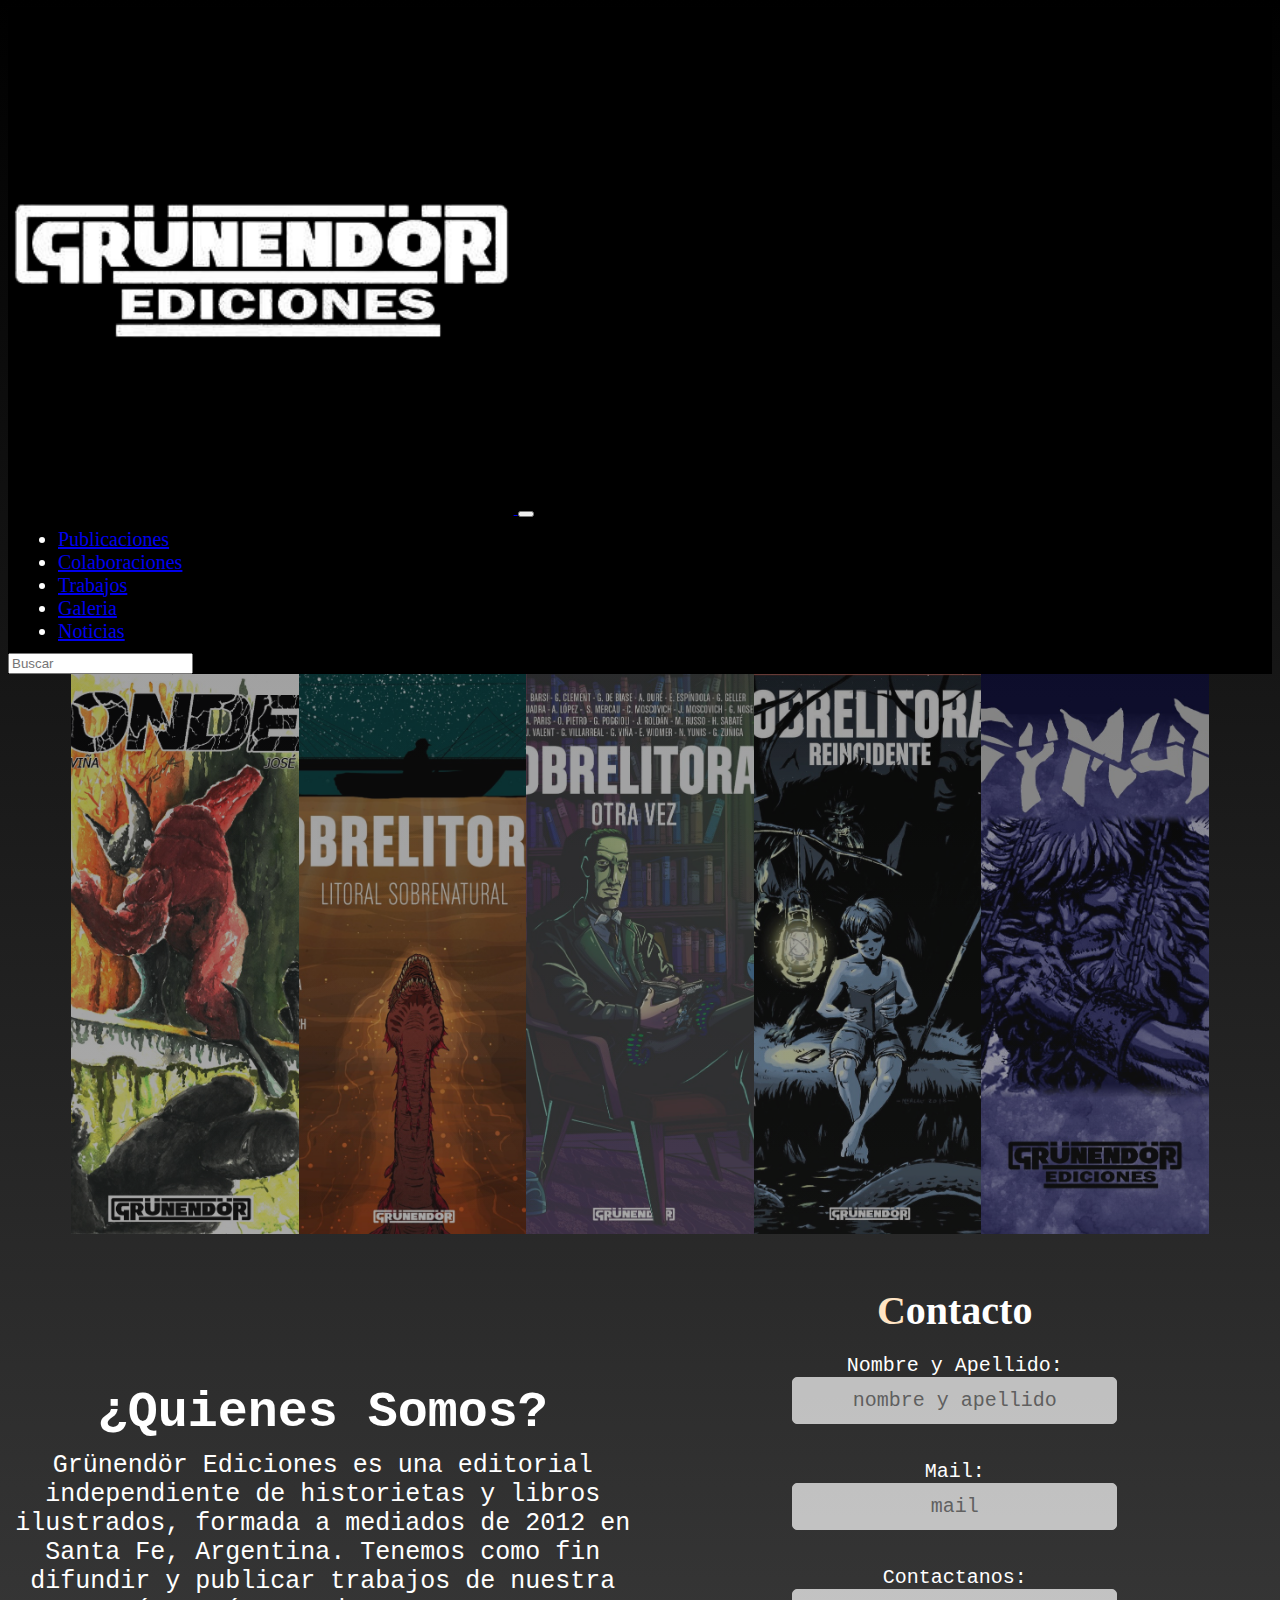
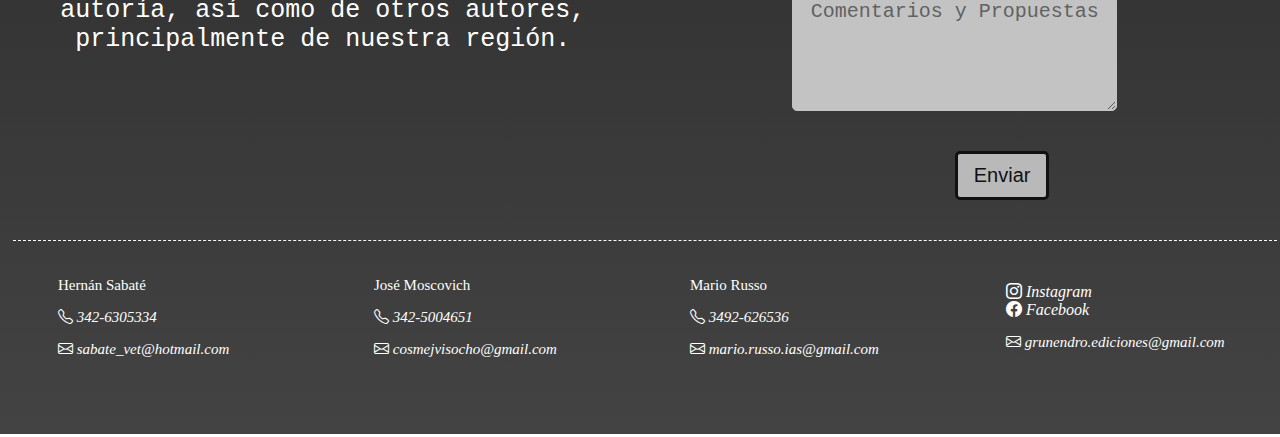
==== commit 6846dcfc: "agregando modal" ====
--- a/index.html
+++ b/index.html
@@ -24,7 +24,7 @@
         <nav class="navbar navbar-expand-lg contenedor-menu" data-bs-theme="dark">
             <div class="container-fluid">
                 <a class="navbar-brand " href="index.html">
-                    <img class=" rounded-pill logo-colabo" src="/imagenes/logo-menu.png" alt="Logo">
+                    <img class=" rounded-pill logo-colabo" src="imagenes/GrunendorEdi-logo.png" alt="Logo">
                 </a>
                 <button class="navbar-toggler" type="button" data-bs-toggle="collapse"
                     data-bs-target="#navbarSupportedContent" aria-controls="navbarSupportedContent"
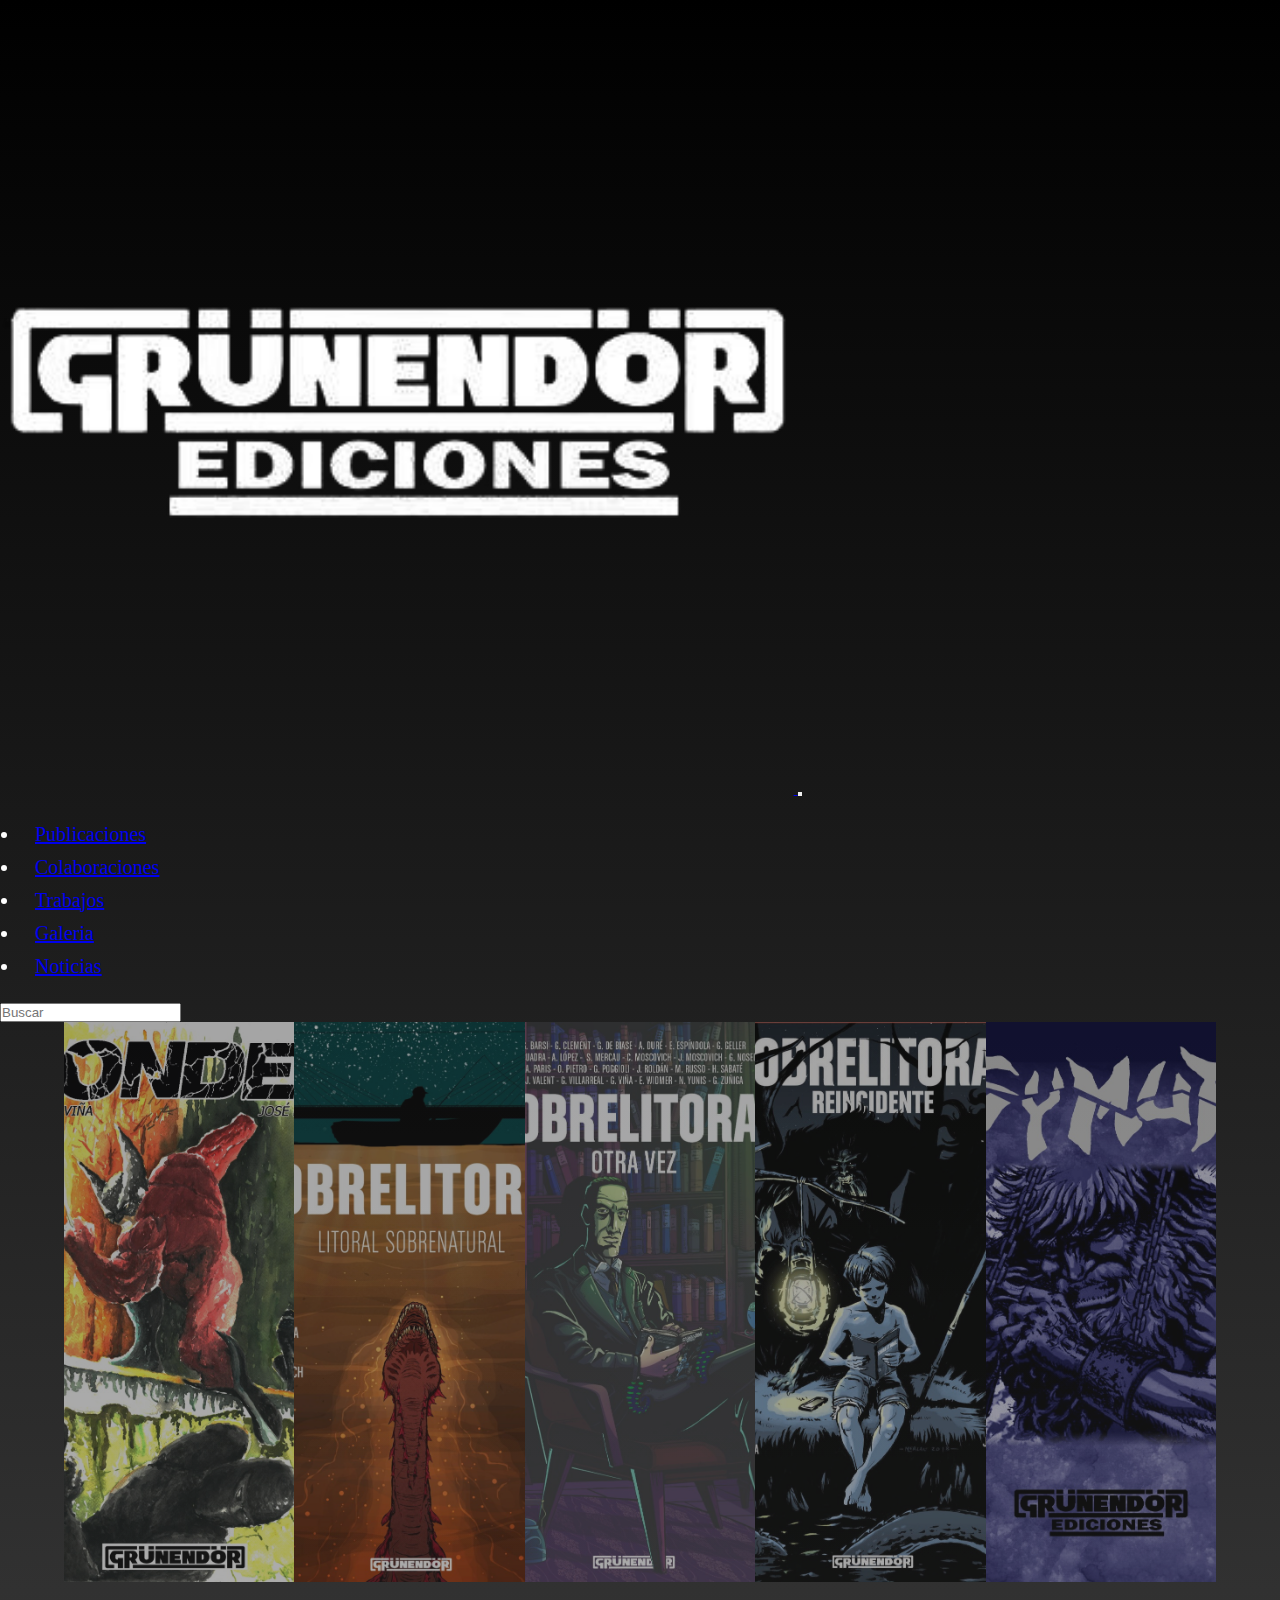
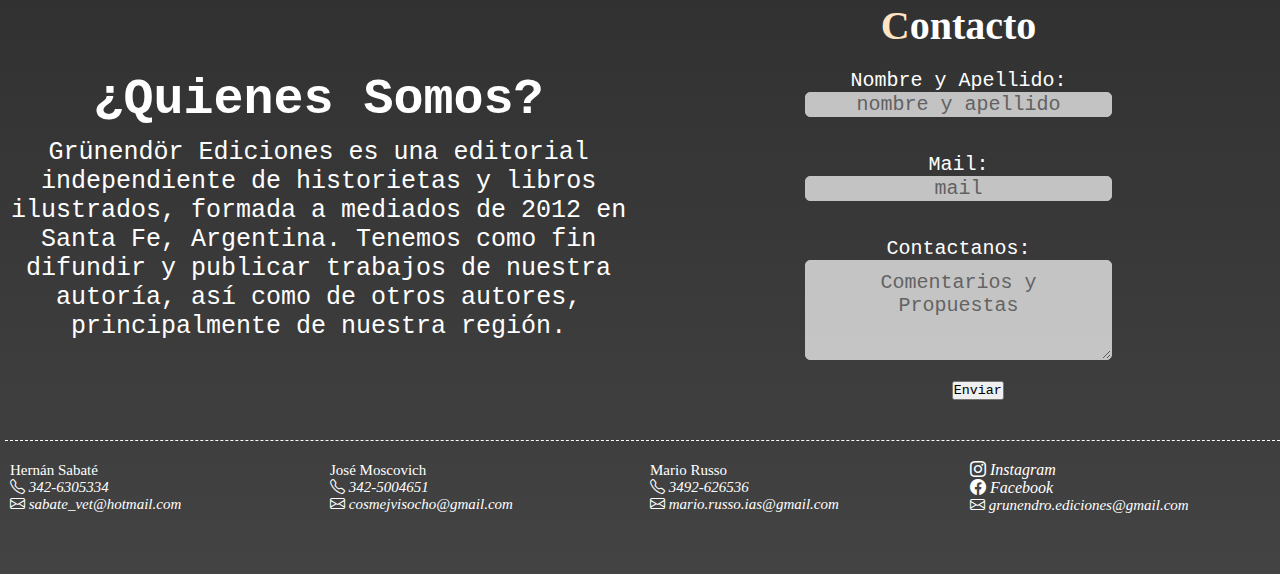
==== commit 3529507f: "aplicando media querie falta pulir noticias" ====
--- a/index.html
+++ b/index.html
@@ -32,7 +32,7 @@
                     <span class="navbar-toggler-icon"></span>
                 </button>
                 <div class="collapse navbar-collapse" id="navbarSupportedContent">
-                    <ul class="navbar-nav me-auto mb-2 mb-lg-0">
+                    <ul class="navbar-nav me-auto mb-2 mb-lg-0   menu-hamburguesa">
 
                         <li class="nav-item">
                             <a class="nav-link active " href="paginas/publicaciones.html">Publicaciones</a>
@@ -67,7 +67,7 @@
 
     <main>
 
-        <section>
+        <section class="tren-portadas">
             <img class="cartas-inicio" src="imagenes/publicaciones/uonder.jpeg" alt="portada-uonder">
             <img class="cartas-inicio" src="imagenes/publicaciones/sobre-el-litoral.jpeg"
                 alt="portada-sobre-el-litoral">
@@ -111,7 +111,7 @@
                     <textarea name="contactanos" id="contactanos" cols="30" rows="10" class="form-textarea"
                         placeholder="Comentarios y Propuestas"></textarea>
 
-                    <button type="submite">Enviar</button>
+                        <button type="button" class="btn btn-dark compra">Enviar</button>
                 </form>
             </div>
         </div>
@@ -174,19 +174,19 @@
         <span class="contacto">
             <form action="">
                 <ul>
-                    <li>
+                    <li class="items-media">
                         <a href="https://www.instagram.com/grunendor_ediciones/" target="_blank"><i
                                 class="bi bi-instagram"> Instagram
                             </i>
                         </a>
                     </li>
-                    <li>
+                    <li class="items-media">
                         <a href="https://www.facebook.com/Grunendor" target="_blank">
                             <i class="bi bi-facebook"> Facebook
                             </i>
                         </a>
                     </li>
-                    <li>
+                    <li class="items-media">
                         <p><i class="bi bi-envelope"> grunendro.ediciones@gmail.com</i></p>
                     </li>
                 </ul>
--- a/CSS/estilos.css
+++ b/CSS/estilos.css
@@ -1,3 +1,10 @@
+/*RESET*/
+* {
+  padding: 0;
+  margin: 0;
+  box-sizing: border-box;
+}
+
 /*GENERALES: TITULOS, SUBTITULOS Y PARRAFOS*/
 .titulo-pincipal {
   color: white;
@@ -12,8 +19,7 @@
   text-align: center;
   font-size: 40px;
   font-family: monospace;
-  margin-top: 10px;
-  margin-bottom: 15px;
+  margin: auto;
 }
 
 .descripcion-general {
@@ -32,15 +38,38 @@
 /*HEADER: MENU DE NAVEGACION*/
 header .contenedor-menu {
   width: 100%;
-  background-color: rgb(0, 0, 0);
+  margin: auto;
+  padding: 0px;
 }
 header .logo-colabo {
-  width: 40%;
+  width: 60%;
+  margin: auto;
+  padding: 0px;
+}
+header .logo-colabo:hover {
+  width: 62%;
 }
 header .contenedor-menu ul {
   font-size: 20px;
   color: white;
-  margin: 10px;
+  margin: 20px;
+}
+header .contenedor-menu ul:hover {
+  color: aqua;
+}
+header .contenedor-menu ul li {
+  margin: auto;
+  padding: 5px;
+  transition: 2s;
+}
+header .contenedor-menu ul li:hover {
+  font-size: 25px;
+  text-transform: uppercase;
+  text-decoration: line-through;
+}
+header .contenedor-menu ul li a {
+  margin: auto;
+  padding: 10px;
 }
 
 /*****INCIO*****/
@@ -179,27 +208,7 @@
   color: white;
   margin-bottom: 20px;
 }
-.contenedor-form .formulario button {
-  border: 3px solid black;
-  width: 25%;
-  padding: 10px;
-  margin-top: 20px;
-  margin-left: 25%;
-  margin-bottom: 10px;
-  border-radius: 5px;
-  font-size: 20px;
-  opacity: 70%;
-  transition: 2s;
-}
-.contenedor-form .formulario button:hover {
-  background-color: rgb(0, 0, 0);
-  color: white;
-  border: 1px solid white;
-  border-radius: 10px;
-  box-shadow: 3px 3px 3px white;
-  opacity: 100%;
-}
-.contenedor-form .formulario .form-textarea {
+.contenedor-form .form-textarea {
   border: 1px solid white;
   width: 80%;
   height: 100px;
@@ -213,9 +222,9 @@
   opacity: 70%;
   transition: 2s;
 }
-.contenedor-form .formulario .form-textarea:focus {
+.contenedor-form .form-textarea:focus {
   background-color: white;
-  color: white;
+  color: black;
   border: 1px solid white;
   border-radius: 10px;
   box-shadow: 3px 3px 3px white;
@@ -469,77 +478,74 @@
   display: flex;
   flex-flow: row wrap;
   justify-content: space-between;
-  align-items: center;
-}
-
-.img-descr-p {
-  width: 20%;
-  margin: 10px;
+  align-items: baseline;
+  margin: auto;
+  padding: 20px;
+}
+.contenedor-publicaciones .img-descr-p {
+  width: 22%;
+  margin: auto;
   padding: 1%;
   transition: 1s;
 }
-.img-descr-p:hover {
+.contenedor-publicaciones .img-descr-p:hover {
   width: 22%;
   background-color: rgb(17, 14, 14);
   border: 0px solid rgb(17, 14, 14);
   margin: auto;
-  padding: auto;
+  padding: 0;
   box-shadow: 5px 5px 5px black;
 }
-
-.img-p {
+.contenedor-publicaciones .img-p {
   width: 100%;
   height: 55%;
   margin: auto;
 }
-.img-p img {
-  width: 100%;
-}
-
-.img-p-dos {
+.contenedor-publicaciones .img-p img {
+  width: 100%;
+}
+.contenedor-publicaciones .img-p-dos {
   width: 100%;
   height: 40%;
 }
-.img-p-dos img {
-  width: 100%;
-}
-
-.descripcion-p {
+.contenedor-publicaciones .img-p-dos img {
+  width: 100%;
+}
+.contenedor-publicaciones .descripcion-p {
   width: 100%;
   height: 45%;
   margin: auto;
 }
-.descripcion-p h3 {
+.contenedor-publicaciones .descripcion-p h3 {
   color: white;
   text-align: center;
   margin-top: 20px;
 }
-.descripcion-p ul li {
+.contenedor-publicaciones .descripcion-p ul li {
   color: white;
   list-style: circle;
 }
-.descripcion-p p {
+.contenedor-publicaciones .descripcion-p p {
   color: white;
   text-align: center;
   font-weight: bold;
   font-size: 12px;
 }
-
-.descripcion-p-dos {
+.contenedor-publicaciones .descripcion-p-dos {
   width: 100%;
   height: 60%;
   margin-top: 10px;
 }
-.descripcion-p-dos h3 {
+.contenedor-publicaciones .descripcion-p-dos h3 {
   color: white;
   text-align: center;
   margin-top: 20px;
 }
-.descripcion-p-dos ul li {
+.contenedor-publicaciones .descripcion-p-dos ul li {
   color: white;
   list-style: circle;
 }
-.descripcion-p-dos p {
+.contenedor-publicaciones .descripcion-p-dos p {
   color: white;
   text-align: center;
   font-weight: bold;
@@ -695,6 +701,13 @@
   opacity: 100%;
 }
 
+.compra {
+  font-family: monospace;
+  margin: 1px 20% 10px 30%;
+  cursor: pointer;
+  transition: 1s;
+}
+
 /*FOOTER: PIE DE PAGINA*/
 .contenedor-contacto {
   width: 100%;
@@ -727,4 +740,107 @@
   text-decoration: none;
 }
 
+@media screen and (max-width: 480px) {
+  body {
+    /*****TITULOS Y SUBTITULOS*****/
+    /******MEDIA QUERIE INCIO*****/
+  }
+  body * {
+    margin: 0;
+    padding: 0;
+    box-sizing: border-box;
+  }
+  body .titulo-pincipal {
+    color: white;
+    text-align: center;
+    font-size: 40px;
+    text-transform: uppercase;
+    font-family: monospace;
+  }
+  body .subtitulo-general {
+    color: white;
+    text-align: center;
+    font-size: 25px;
+    font-family: monospace;
+    margin: auto;
+  }
+  body .descripcion-general {
+    color: white;
+    text-align: center;
+    font-size: 15px;
+    line-height: 20px;
+    font-family: monospace;
+    margin-bottom: 10px;
+  }
+  body .contenedor-menu {
+    width: 100%;
+    margin-bottom: 10px;
+  }
+  body .contenedor-menu .logo-colabo {
+    width: 100%;
+    margin: 0;
+  }
+  body .contenedor-menu .menu-hamburguesa {
+    margin: auto;
+  }
+  body .tren-portadas {
+    width: 100%;
+    margin: auto;
+  }
+  body .contendor-quienes-form .quienes-somos {
+    width: 100%;
+    margin-bottom: 10px;
+  }
+  body .contendor-quienes-form .contenedor-form {
+    width: 100%;
+    border: black 1px solid;
+  }
+  body .contenedor-contacto {
+    display: flex;
+    flex-direction: column;
+  }
+  body .contenedor-contacto .contacto {
+    margin: 10px;
+    width: 100%;
+    border-top: 1px dotted black;
+  }
+  /*****COLABORACIONES MEDIA QUERIE*****/
+  .contenedor-colabo {
+    width: 100%;
+  }
+  .contenedor-colabo .contenedor-portadas {
+    width: 100%;
+    opacity: 100%;
+    margin: auto;
+  }
+  .contenedor-colabo .contenedor-portadas-cinco {
+    width: 100%;
+    opacity: 100%;
+    margin: auto;
+  }
+  .contenedor-colabo .contenedor-portadas-tres {
+    width: 100%;
+    opacity: 100%;
+    margin: auto;
+  }
+  /*****GALERIA MEDIA QUERIE*****/
+  .galeria-uno {
+    width: 100%;
+  }
+  .galeria-uno .fotos-videos {
+    width: 80%;
+    margin: auto;
+  }
+  .galeria-uno .fotos-videos:hover {
+    width: 100%;
+  }
+  .galeria-uno .fotos-videos-dos {
+    width: 80%;
+    margin: auto;
+  }
+  .galeria-uno .fotos-videos-dos:hover {
+    width: 100%;
+  }
+}
+
 /*# sourceMappingURL=estilos.css.map */
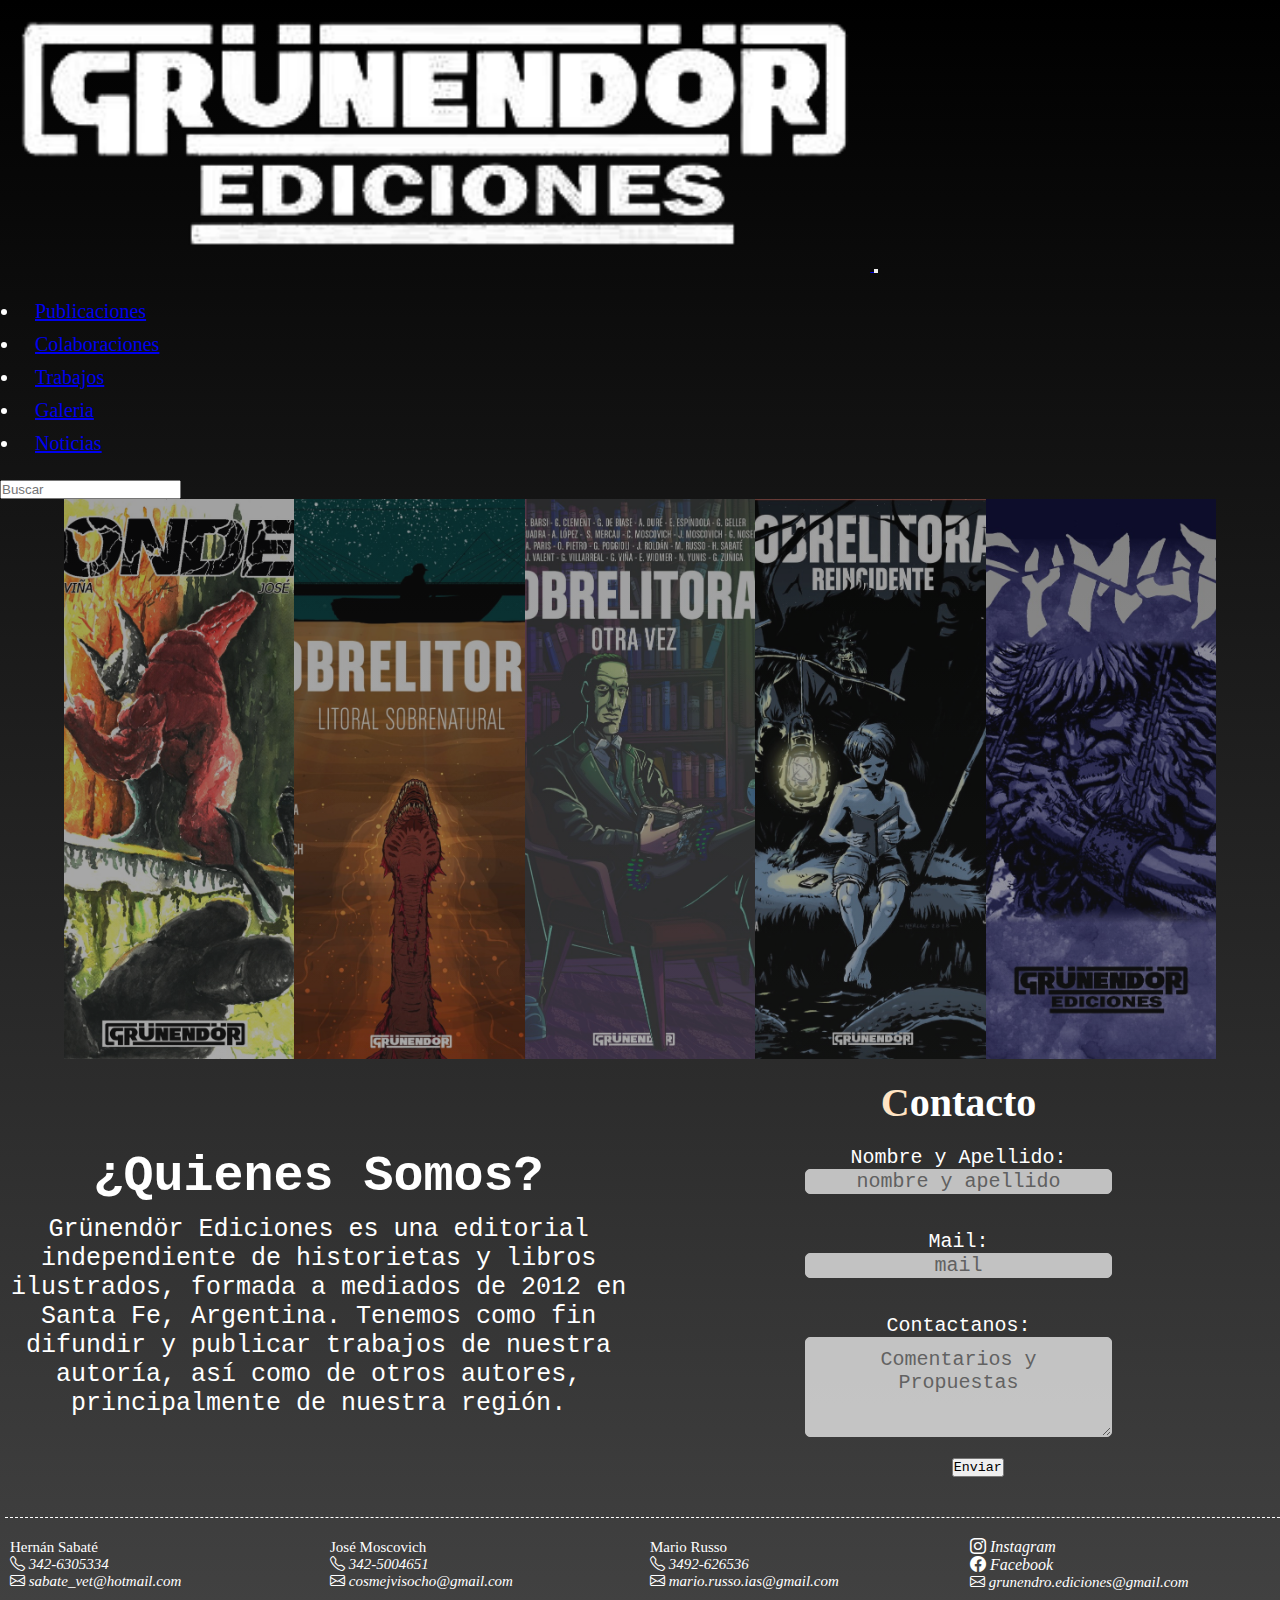
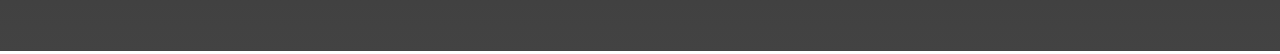
==== commit 3809d1b4: "media querie mobile" ====
--- a/index.html
+++ b/index.html
@@ -24,7 +24,7 @@
         <nav class="navbar navbar-expand-lg contenedor-menu" data-bs-theme="dark">
             <div class="container-fluid">
                 <a class="navbar-brand " href="index.html">
-                    <img class=" rounded-pill logo-colabo" src="imagenes/GrunendorEdi-logo.png" alt="Logo">
+                    <img class="logo-colabo" src="imagenes/GrunendorEdi-logo-2.png" alt="Logo">
                 </a>
                 <button class="navbar-toggler" type="button" data-bs-toggle="collapse"
                     data-bs-target="#navbarSupportedContent" aria-controls="navbarSupportedContent"
--- a/CSS/estilos.css
+++ b/CSS/estilos.css
@@ -42,12 +42,12 @@
   padding: 0px;
 }
 header .logo-colabo {
-  width: 60%;
-  margin: auto;
-  padding: 0px;
+  width: 75%;
+  margin: auto;
+  padding: 20px;
 }
 header .logo-colabo:hover {
-  width: 62%;
+  width: 68%;
 }
 header .contenedor-menu ul {
   font-size: 20px;
@@ -369,12 +369,44 @@
 }
 
 .contendor-nuevo-proyecto {
-  width: 80%;
+  width: 100%;
   padding: 30px;
   margin: auto;
   display: flex;
   flex-flow: row wrap;
   justify-content: space-evenly;
+  transition: 1s;
+}
+.contendor-nuevo-proyecto:hover {
+  background-color: black;
+  padding: 10px;
+}
+.contendor-nuevo-proyecto .carta-np {
+  width: 25%;
+  margin: auto;
+  padding: 2px;
+  transition: 1s;
+  opacity: 60%;
+}
+.contendor-nuevo-proyecto .carta-np:hover {
+  padding: 0;
+  box-shadow: 5px 5px 10px black;
+  opacity: 100%;
+}
+.contendor-nuevo-proyecto .carta-np .img-np {
+  width: 100%;
+  height: 70%;
+  background-color: red;
+}
+.contendor-nuevo-proyecto .carta-np .img-np img {
+  width: 100%;
+}
+.contendor-nuevo-proyecto .carta-np .descripcion-carta {
+  width: 100%;
+  height: 30%;
+  color: white;
+  margin: auto;
+  padding: 5px;
 }
 
 .madafaka-camon {
@@ -393,14 +425,6 @@
   width: 35%;
 }
 .concurso-mate img {
-  width: 100%;
-}
-
-.portada-inundacion {
-  width: 25%;
-  margin: 10px;
-}
-.portada-inundacion img {
   width: 100%;
 }
 
@@ -744,6 +768,11 @@
   body {
     /*****TITULOS Y SUBTITULOS*****/
     /******MEDIA QUERIE INCIO*****/
+    /*****COLABORACIONES MEDIA QUERIE*****/
+    /*****GALERIA MEDIA QUERIE*****/
+    /*****NOTICIAS MEDIA QUERIE*****/
+    /*****PUBLICACIONES MEDIA QUERIE*****/
+    /*****TRABAJOS MEDIA QUERIE*****/
   }
   body * {
     margin: 0;
@@ -775,10 +804,15 @@
   body .contenedor-menu {
     width: 100%;
     margin-bottom: 10px;
+    margin: 15px;
+    display: flex;
+    justify-content: space-between;
+    align-items: center;
   }
   body .contenedor-menu .logo-colabo {
     width: 100%;
-    margin: 0;
+    margin: auto;
+    padding: 10px;
   }
   body .contenedor-menu .menu-hamburguesa {
     margin: auto;
@@ -804,42 +838,146 @@
     width: 100%;
     border-top: 1px dotted black;
   }
-  /*****COLABORACIONES MEDIA QUERIE*****/
-  .contenedor-colabo {
-    width: 100%;
-  }
-  .contenedor-colabo .contenedor-portadas {
+  body .contenedor-colabo {
+    width: 100%;
+  }
+  body .contenedor-colabo .contenedor-portadas {
     width: 100%;
     opacity: 100%;
     margin: auto;
   }
-  .contenedor-colabo .contenedor-portadas-cinco {
+  body .contenedor-colabo .contenedor-portadas-cinco {
     width: 100%;
     opacity: 100%;
     margin: auto;
   }
-  .contenedor-colabo .contenedor-portadas-tres {
+  body .contenedor-colabo .contenedor-portadas-tres {
     width: 100%;
     opacity: 100%;
     margin: auto;
   }
-  /*****GALERIA MEDIA QUERIE*****/
-  .galeria-uno {
-    width: 100%;
-  }
-  .galeria-uno .fotos-videos {
+  body .galeria-uno {
+    width: 100%;
+  }
+  body .galeria-uno .fotos-videos {
     width: 80%;
     margin: auto;
   }
-  .galeria-uno .fotos-videos:hover {
-    width: 100%;
-  }
-  .galeria-uno .fotos-videos-dos {
+  body .galeria-uno .fotos-videos:hover {
+    width: 100%;
+  }
+  body .galeria-uno .fotos-videos-dos {
     width: 80%;
     margin: auto;
   }
-  .galeria-uno .fotos-videos-dos:hover {
-    width: 100%;
+  body .galeria-uno .fotos-videos-dos:hover {
+    width: 100%;
+  }
+  body .contendor-nuevo-proyecto-uno {
+    width: 83%;
+  }
+  body .contendor-nuevo-proyecto-uno .madafaka-camon {
+    width: 100%;
+    margin: auto;
+    padding: 5px;
+  }
+  body .contendor-nuevo-proyecto-uno .madafaka-camon img {
+    width: 100%;
+  }
+  body .contendor-nuevo-proyecto-uno .descripcion-cm {
+    width: 100%;
+    margin: auto;
+    padding: 5px;
+  }
+  body .contendor-nuevo-proyecto-uno .concurso-mate {
+    width: 100%;
+    margin: auto;
+    padding: 5px;
+  }
+  body .contendor-nuevo-proyecto-uno .concurso-mate img {
+    width: 100%;
+  }
+  body .contendor-nuevo-proyecto {
+    width: 100%;
+    margin: auto;
+    padding: 5px;
+  }
+  body .contendor-nuevo-proyecto:hover {
+    padding: 1px;
+  }
+  body .contendor-nuevo-proyecto .carta-np {
+    width: 90%;
+    opacity: 100%;
+    margin: auto;
+    padding: 0px;
+  }
+  body .contendor-nuevo-proyecto .carta-np:hover {
+    border: 3px solid white;
+    box-shadow: 3px 3px 5px white;
+  }
+  body .contendor-nuevo-proyecto .carta-np .descripcion-carta {
+    padding: 20px;
+  }
+  body .contendor-nuevo-proyecto .carta-cronicas-azul {
+    width: 50%;
+    margin: auto;
+    padding: 5px;
+  }
+  body .contendor-nuevo-proyecto .cartas-proyecto-ca {
+    width: 50%;
+    margin: auto;
+    padding: 5px;
+  }
+  body .contendor-nuevo-proyecto .cartas-proyecto-cv {
+    width: 50%;
+    margin: auto;
+    padding: 5px;
+  }
+  body .contenedor-publicaciones {
+    width: 100%;
+    margin: auto;
+    padding: 5px;
+  }
+  body .contenedor-publicaciones .img-descr-p {
+    width: 50%;
+    margin: auto;
+    padding: 10px;
+  }
+  body .contenedor-publicaciones .img-descr-p:hover {
+    width: 50%;
+    padding: 0px;
+  }
+  body .contenedor-publicaciones .img-descr-p .img-p {
+    width: 100%;
+    height: 55%;
+    margin: auto;
+  }
+  body .contenedor-publicaciones .img-descr-p .img-p img {
+    width: 100%;
+  }
+  body .contenedor-publicaciones .img-descr-p .img-p .img-p-dos {
+    width: 100%;
+    height: 40%;
+  }
+  body .contenedor-publicaciones .img-descr-p .img-p .img-p-dos img {
+    width: 100%;
+  }
+  body .contenedor-publicaciones .img-descr-p .descripcion-p {
+    width: 80%;
+    height: 45%;
+    margin: auto;
+    padding: 5px;
+  }
+  body .contenedor-publicaciones .descripcion-p-dos {
+    width: 80%;
+    height: 45%;
+    margin: auto;
+    padding: 5px;
+  }
+  body .contenedor-par-trab {
+    width: 100%;
+    margin: auto;
+    padding: 5px;
   }
 }
 
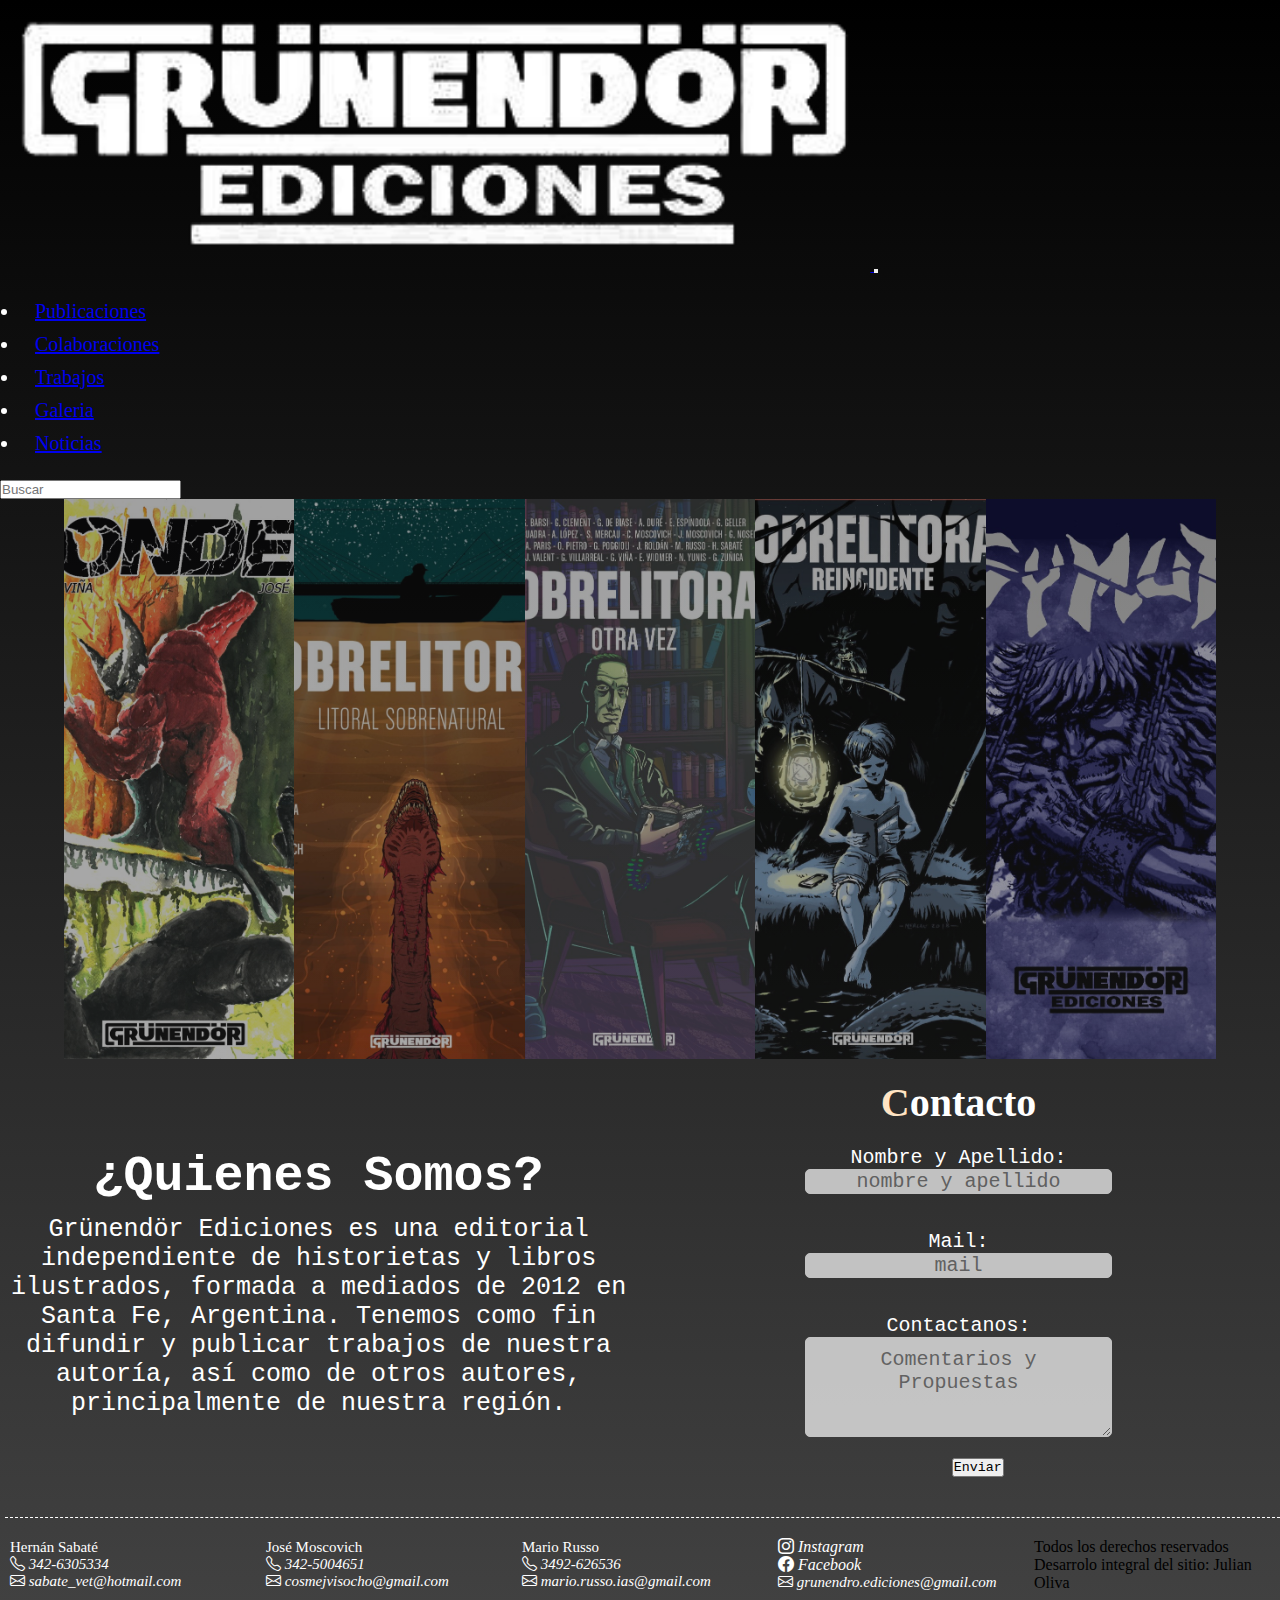
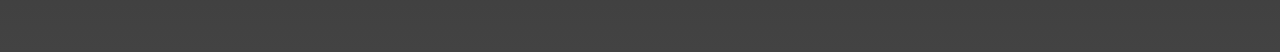
==== commit ba5caf6a: "prueba de git" ====
--- a/index.html
+++ b/index.html
@@ -5,6 +5,8 @@
     <meta charset="UTF-8">
     <meta http-equiv="X-UA-Compatible" content="IE=edge">
     <meta name="viewport" content="width=device-width, initial-scale=1.0">
+    <!--META DEL SEO-->
+    <meta name="description" content="Grünendör Ediciones es una editorial independiente de historietas y libros ilustrados, formada a mediados de 2012. ¡Esperamos tu visita!">
     <title>Grünendör Ediciones</title>
     <!--ANIMATE CSS-->
     <link rel="stylesheet" href="https://cdnjs.cloudflare.com/ajax/libs/animate.css/4.1.1/animate.min.css" />
@@ -192,6 +194,10 @@
                 </ul>
             </form>
         </span>
+        <div class="contacto">
+            <p>Todos los derechos reservados</p>
+            <p>Desarrolo integral del sitio: Julian Oliva</p>
+        </div>
 
     </footer>
     <script src="https://cdn.jsdelivr.net/npm/bootstrap@5.3.0-alpha1/dist/js/bootstrap.bundle.min.js"
--- a/CSS/estilos.css
+++ b/CSS/estilos.css
@@ -193,7 +193,7 @@
 }
 .contenedor-form .formulario .form-input:focus {
   background-color: white;
-  color: white;
+  color: black;
   border: 1px solid white;
   border-radius: 10px;
   box-shadow: 3px 3px 3px white;
@@ -725,49 +725,10 @@
   opacity: 100%;
 }
 
-.compra {
-  font-family: monospace;
-  margin: 1px 20% 10px 30%;
-  cursor: pointer;
-  transition: 1s;
-}
-
-/*FOOTER: PIE DE PAGINA*/
-.contenedor-contacto {
-  width: 100%;
-  border-top: 1px white dashed;
-  margin: 30px 5px 30px 5px;
-  padding: 0px;
-  display: flex;
-  justify-content: space-between;
-  align-items: center;
-}
-.contenedor-contacto .contacto {
-  margin: 20px 5px 30px 5px;
-  padding: 20;
-  width: 25%;
-  display: flex;
-  flex-direction: column;
-  flex-wrap: wrap;
-  justify-content: center;
-  align-items: start;
-}
-.contenedor-contacto .contacto ul {
-  list-style: none;
-}
-.contenedor-contacto .contacto ul li p {
-  color: white;
-  font-size: 15px;
-}
-.contenedor-contacto .contacto form ul li a {
-  color: white;
-  text-decoration: none;
-}
-
 @media screen and (max-width: 480px) {
   body {
     /*****TITULOS Y SUBTITULOS*****/
-    /******MEDIA QUERIE INCIO*****/
+    /******MEDIA QUERIE MOBILE INCIO*****/
     /*****COLABORACIONES MEDIA QUERIE*****/
     /*****GALERIA MEDIA QUERIE*****/
     /*****NOTICIAS MEDIA QUERIE*****/
@@ -801,6 +762,15 @@
     font-family: monospace;
     margin-bottom: 10px;
   }
+  body .contenedor-contacto {
+    display: flex;
+    flex-direction: column;
+  }
+  body .contenedor-contacto .contacto {
+    margin: 10px;
+    width: 100%;
+    border-top: 1px dotted black;
+  }
   body .contenedor-menu {
     width: 100%;
     margin-bottom: 10px;
@@ -829,6 +799,185 @@
     width: 100%;
     border: black 1px solid;
   }
+  body .contenedor-colabo {
+    width: 100%;
+  }
+  body .contenedor-colabo .contenedor-portadas {
+    width: 100%;
+    opacity: 100%;
+    margin: auto;
+  }
+  body .contenedor-colabo .contenedor-portadas-cinco {
+    width: 100%;
+    opacity: 100%;
+    margin: auto;
+  }
+  body .contenedor-colabo .contenedor-portadas-tres {
+    width: 100%;
+    opacity: 100%;
+    margin: auto;
+  }
+  body .galeria-uno {
+    width: 100%;
+  }
+  body .galeria-uno .fotos-videos {
+    width: 80%;
+    margin: auto;
+  }
+  body .galeria-uno .fotos-videos:hover {
+    width: 100%;
+  }
+  body .galeria-uno .fotos-videos-dos {
+    width: 80%;
+    margin: auto;
+  }
+  body .galeria-uno .fotos-videos-dos:hover {
+    width: 100%;
+  }
+  body .contendor-nuevo-proyecto-uno {
+    width: 83%;
+  }
+  body .contendor-nuevo-proyecto-uno .madafaka-camon {
+    width: 100%;
+    margin: auto;
+    padding: 5px;
+  }
+  body .contendor-nuevo-proyecto-uno .madafaka-camon img {
+    width: 100%;
+  }
+  body .contendor-nuevo-proyecto-uno .descripcion-cm {
+    width: 100%;
+    margin: auto;
+    padding: 5px;
+  }
+  body .contendor-nuevo-proyecto-uno .concurso-mate {
+    width: 100%;
+    margin: auto;
+    padding: 5px;
+  }
+  body .contendor-nuevo-proyecto-uno .concurso-mate img {
+    width: 100%;
+  }
+  body .contendor-nuevo-proyecto {
+    width: 100%;
+    margin: auto;
+    padding: 5px;
+  }
+  body .contendor-nuevo-proyecto:hover {
+    padding: 1px;
+  }
+  body .contendor-nuevo-proyecto .carta-np {
+    width: 90%;
+    opacity: 100%;
+    margin: auto;
+    padding: 0px;
+  }
+  body .contendor-nuevo-proyecto .carta-np:hover {
+    border: 3px solid white;
+    box-shadow: 3px 3px 5px white;
+  }
+  body .contendor-nuevo-proyecto .carta-np .descripcion-carta {
+    padding: 20px;
+  }
+  body .contendor-nuevo-proyecto .carta-cronicas-azul {
+    width: 50%;
+    margin: auto;
+    padding: 5px;
+  }
+  body .contendor-nuevo-proyecto .cartas-proyecto-ca {
+    width: 50%;
+    margin: auto;
+    padding: 5px;
+  }
+  body .contendor-nuevo-proyecto .cartas-proyecto-cv {
+    width: 50%;
+    margin: auto;
+    padding: 5px;
+  }
+  body .contenedor-publicaciones {
+    width: 100%;
+    margin: auto;
+    padding: 5px;
+  }
+  body .contenedor-publicaciones .img-descr-p {
+    width: 50%;
+    margin: auto;
+    padding: 10px;
+  }
+  body .contenedor-publicaciones .img-descr-p:hover {
+    width: 50%;
+    padding: 0px;
+  }
+  body .contenedor-publicaciones .img-descr-p .img-p {
+    width: 100%;
+    height: 55%;
+    margin: auto;
+  }
+  body .contenedor-publicaciones .img-descr-p .img-p img {
+    width: 100%;
+  }
+  body .contenedor-publicaciones .img-descr-p .img-p .img-p-dos {
+    width: 100%;
+    height: 40%;
+  }
+  body .contenedor-publicaciones .img-descr-p .img-p .img-p-dos img {
+    width: 100%;
+  }
+  body .contenedor-publicaciones .img-descr-p .descripcion-p {
+    width: 80%;
+    height: 45%;
+    margin: auto;
+    padding: 5px;
+  }
+  body .contenedor-publicaciones .descripcion-p-dos {
+    width: 80%;
+    height: 45%;
+    margin: auto;
+    padding: 5px;
+  }
+  body .contenedor-par-trab {
+    width: 100%;
+    margin: auto;
+    padding: 5px;
+  }
+}
+@media (min-width: 481px) and (max-width: 1024px) {
+  body {
+    /*****TITULOS Y SUBTITULOS*****/
+    /******MEDIA QUERIE TABLET INCIO*****/
+    /*****MEDIA QUERIE TABLET COLABORACIONES*****/
+    /*****GALERIA MEDIA TABLET QUERIE*****/
+    /*****NOTICIAS MEDIA QUERIE*****/
+    /*****PUBLICACIONES MEDIA QUERIE TABLET*****/
+    /*****TRABAJOS MEDIA QUERIE*****/
+  }
+  body * {
+    margin: 0;
+    padding: 0;
+    box-sizing: border-box;
+  }
+  body .titulo-pincipal {
+    color: white;
+    text-align: center;
+    font-size: 60px;
+    text-transform: uppercase;
+    font-family: monospace;
+  }
+  body .subtitulo-general {
+    color: white;
+    text-align: center;
+    font-size: 40px;
+    font-family: monospace;
+    margin: auto;
+  }
+  body .descripcion-general {
+    color: white;
+    text-align: center;
+    font-size: 25px;
+    line-height: 20px;
+    font-family: monospace;
+    margin-bottom: 10px;
+  }
   body .contenedor-contacto {
     display: flex;
     flex-direction: column;
@@ -838,46 +987,91 @@
     width: 100%;
     border-top: 1px dotted black;
   }
+  body .tren-portadas {
+    display: flex;
+    width: 90%;
+    margin: auto;
+  }
+  body .contendor-quienes-form {
+    width: 100%;
+    margin: auto;
+    padding: 10px;
+  }
+  body .contendor-quienes-form .quienes-somos {
+    width: 100%;
+  }
+  body .contendor-quienes-form .contenedor-form {
+    width: 60%;
+    height: 500px;
+    margin: auto;
+  }
   body .contenedor-colabo {
     width: 100%;
   }
   body .contenedor-colabo .contenedor-portadas {
-    width: 100%;
+    width: 50%;
+    opacity: 90%;
+    margin: auto;
+    padding: 5px;
+  }
+  body .contenedor-colabo .contenedor-portadas:hover {
+    width: 49%;
     opacity: 100%;
-    margin: auto;
+    padding: 0px;
   }
   body .contenedor-colabo .contenedor-portadas-cinco {
-    width: 100%;
+    width: 50%;
     opacity: 100%;
     margin: auto;
+    padding: 5px;
+  }
+  body .contenedor-colabo .contenedor-portadas-cinco:hover {
+    width: 49%;
+    opacity: 100%;
+    padding: 0px;
   }
   body .contenedor-colabo .contenedor-portadas-tres {
-    width: 100%;
+    width: 50%;
     opacity: 100%;
     margin: auto;
+    padding: 5px;
+  }
+  body .contenedor-colabo .contenedor-portadas-tres:hover {
+    width: 49%;
+    opacity: 100%;
+    padding: 0px;
   }
   body .galeria-uno {
     width: 100%;
   }
   body .galeria-uno .fotos-videos {
-    width: 80%;
-    margin: auto;
+    width: 90%;
+    margin: auto;
+    padding: 5px;
+    transition: 1s;
+    opacity: 60%;
   }
   body .galeria-uno .fotos-videos:hover {
     width: 100%;
+    opacity: 100%;
   }
   body .galeria-uno .fotos-videos-dos {
-    width: 80%;
-    margin: auto;
+    width: 90%;
+    margin: auto;
+    padding: 5px;
+    transition: 1s;
+    opacity: 60%;
   }
   body .galeria-uno .fotos-videos-dos:hover {
     width: 100%;
+    opacity: 100%;
   }
   body .contendor-nuevo-proyecto-uno {
-    width: 83%;
+    width: 100%;
+    margin: auto;
   }
   body .contendor-nuevo-proyecto-uno .madafaka-camon {
-    width: 100%;
+    width: 60%;
     margin: auto;
     padding: 5px;
   }
@@ -885,12 +1079,12 @@
     width: 100%;
   }
   body .contendor-nuevo-proyecto-uno .descripcion-cm {
-    width: 100%;
+    width: 60%;
     margin: auto;
     padding: 5px;
   }
   body .contendor-nuevo-proyecto-uno .concurso-mate {
-    width: 100%;
+    width: 60%;
     margin: auto;
     padding: 5px;
   }
@@ -906,7 +1100,7 @@
     padding: 1px;
   }
   body .contendor-nuevo-proyecto .carta-np {
-    width: 90%;
+    width: 30%;
     opacity: 100%;
     margin: auto;
     padding: 0px;
@@ -939,7 +1133,7 @@
     padding: 5px;
   }
   body .contenedor-publicaciones .img-descr-p {
-    width: 50%;
+    width: 40%;
     margin: auto;
     padding: 10px;
   }
@@ -966,13 +1160,13 @@
     width: 80%;
     height: 45%;
     margin: auto;
-    padding: 5px;
+    padding: 10px;
   }
   body .contenedor-publicaciones .descripcion-p-dos {
     width: 80%;
     height: 45%;
     margin: auto;
-    padding: 5px;
+    padding: 10px;
   }
   body .contenedor-par-trab {
     width: 100%;
@@ -980,5 +1174,43 @@
     padding: 5px;
   }
 }
+.compra {
+  font-family: monospace;
+  margin: 1px 20% 10px 30%;
+  cursor: pointer;
+  transition: 1s;
+}
+
+/*FOOTER: PIE DE PAGINA*/
+.contenedor-contacto {
+  width: 100%;
+  border-top: 1px white dashed;
+  margin: 30px 5px 30px 5px;
+  padding: 0px;
+  display: flex;
+  justify-content: space-between;
+  align-items: center;
+}
+.contenedor-contacto .contacto {
+  margin: 20px 5px 30px 5px;
+  padding: 20;
+  width: 25%;
+  display: flex;
+  flex-direction: column;
+  flex-wrap: wrap;
+  justify-content: center;
+  align-items: start;
+}
+.contenedor-contacto .contacto ul {
+  list-style: none;
+}
+.contenedor-contacto .contacto ul li p {
+  color: white;
+  font-size: 15px;
+}
+.contenedor-contacto .contacto form ul li a {
+  color: white;
+  text-decoration: none;
+}
 
 /*# sourceMappingURL=estilos.css.map */
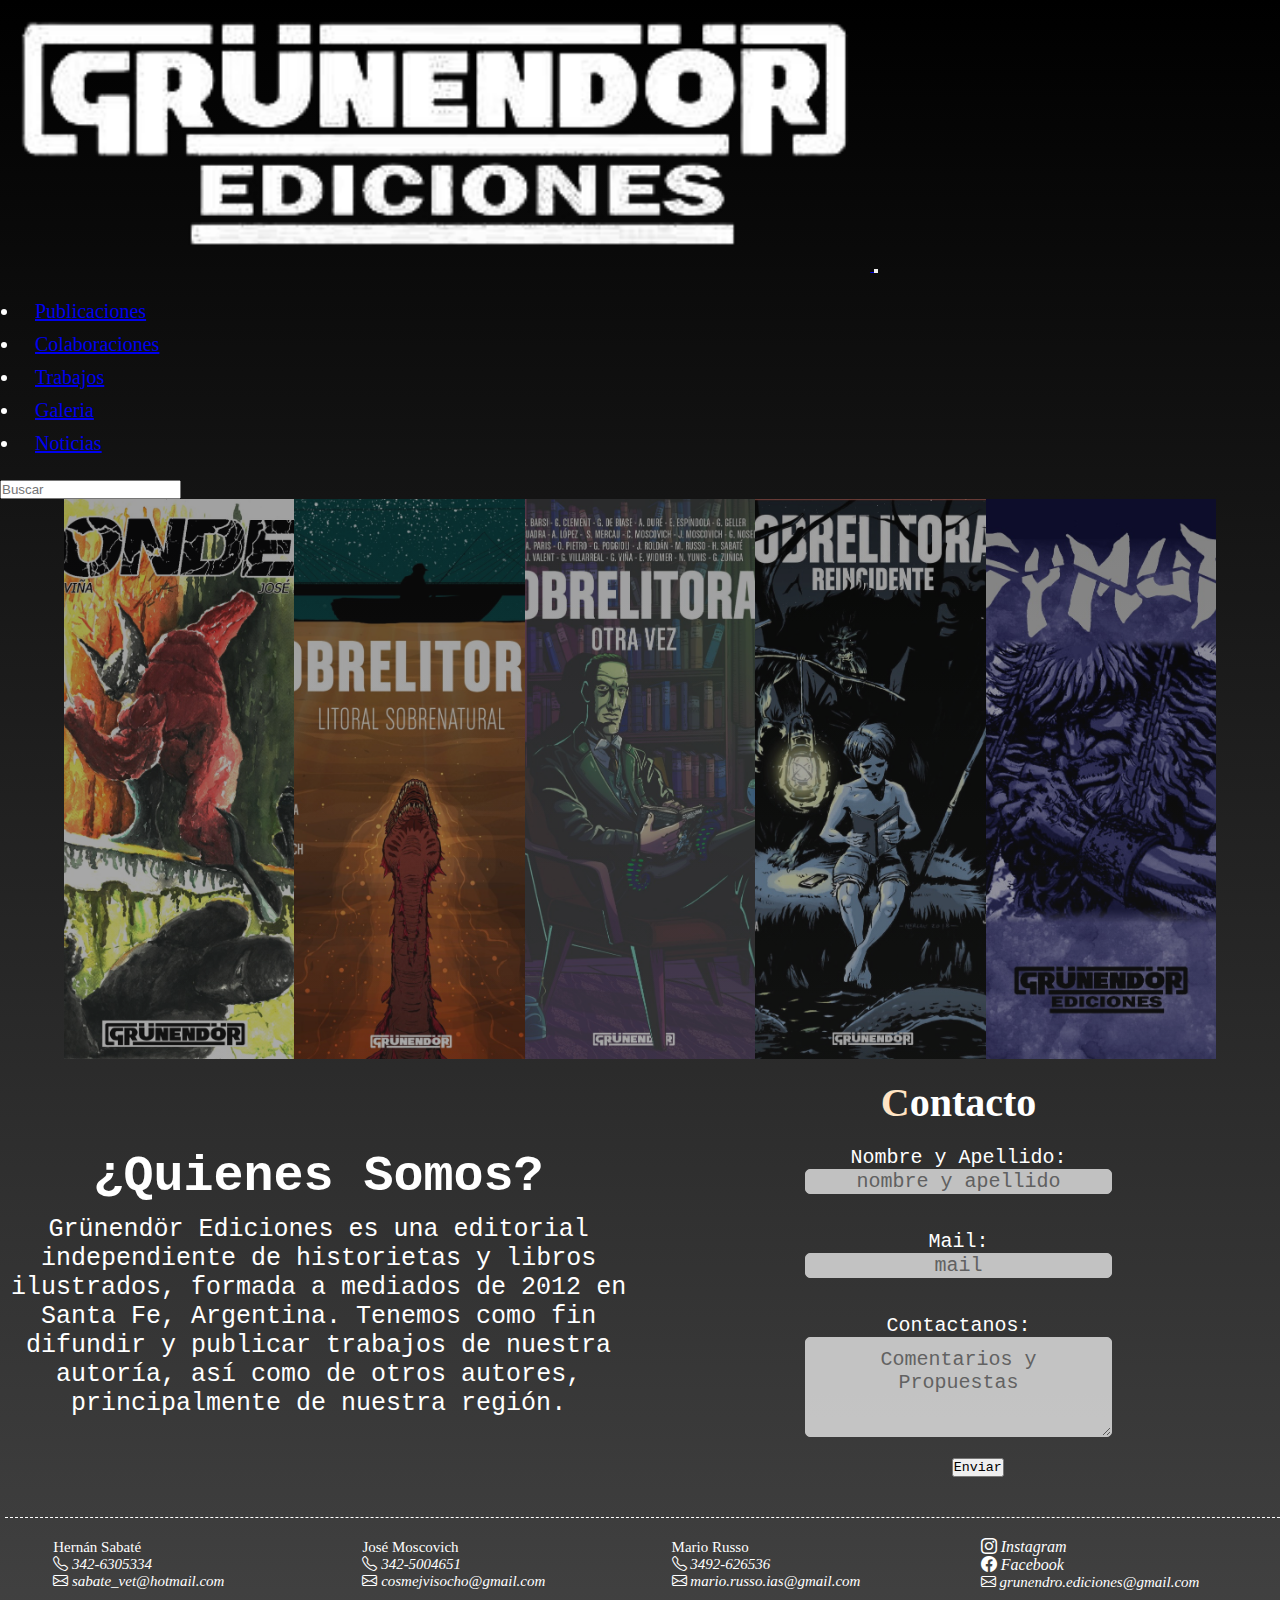
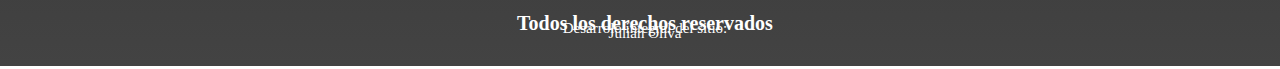
==== commit d114e9e8: "agregado de derechos" ====
--- a/index.html
+++ b/index.html
@@ -194,9 +194,10 @@
                 </ul>
             </form>
         </span>
-        <div class="contacto">
-            <p>Todos los derechos reservados</p>
-            <p>Desarrolo integral del sitio: Julian Oliva</p>
+        <div class="derechos">
+            <p class="derecho-negrita">Todos los derechos reservados</p>
+            <p class="derecho-informacion">Desarrolo integral del sitio: </p>
+            <p class="derecho-nombre">Julian Oliva</p>
         </div>
 
     </footer>
--- a/CSS/estilos.css
+++ b/CSS/estilos.css
@@ -1188,13 +1188,14 @@
   margin: 30px 5px 30px 5px;
   padding: 0px;
   display: flex;
-  justify-content: space-between;
+  flex-flow: row wrap;
+  justify-content: space-evenly;
   align-items: center;
 }
 .contenedor-contacto .contacto {
   margin: 20px 5px 30px 5px;
   padding: 20;
-  width: 25%;
+  width: 20%;
   display: flex;
   flex-direction: column;
   flex-wrap: wrap;
@@ -1212,5 +1213,27 @@
   color: white;
   text-decoration: none;
 }
+.contenedor-contacto .derechos {
+  width: 100%;
+  line-height: 5px;
+}
+.contenedor-contacto .derechos .derecho-negrita {
+  text-align: center;
+  font-size: 20px;
+  color: white;
+  font-weight: 600;
+}
+.contenedor-contacto .derechos .derecho-informacion {
+  text-align: center;
+  font-size: 15px;
+  color: white;
+  font-weight: 400;
+}
+.contenedor-contacto .derechos .derecho-nombre {
+  text-align: center;
+  font-size: 15px;
+  color: white;
+  font-weight: 200;
+}
 
 /*# sourceMappingURL=estilos.css.map */
